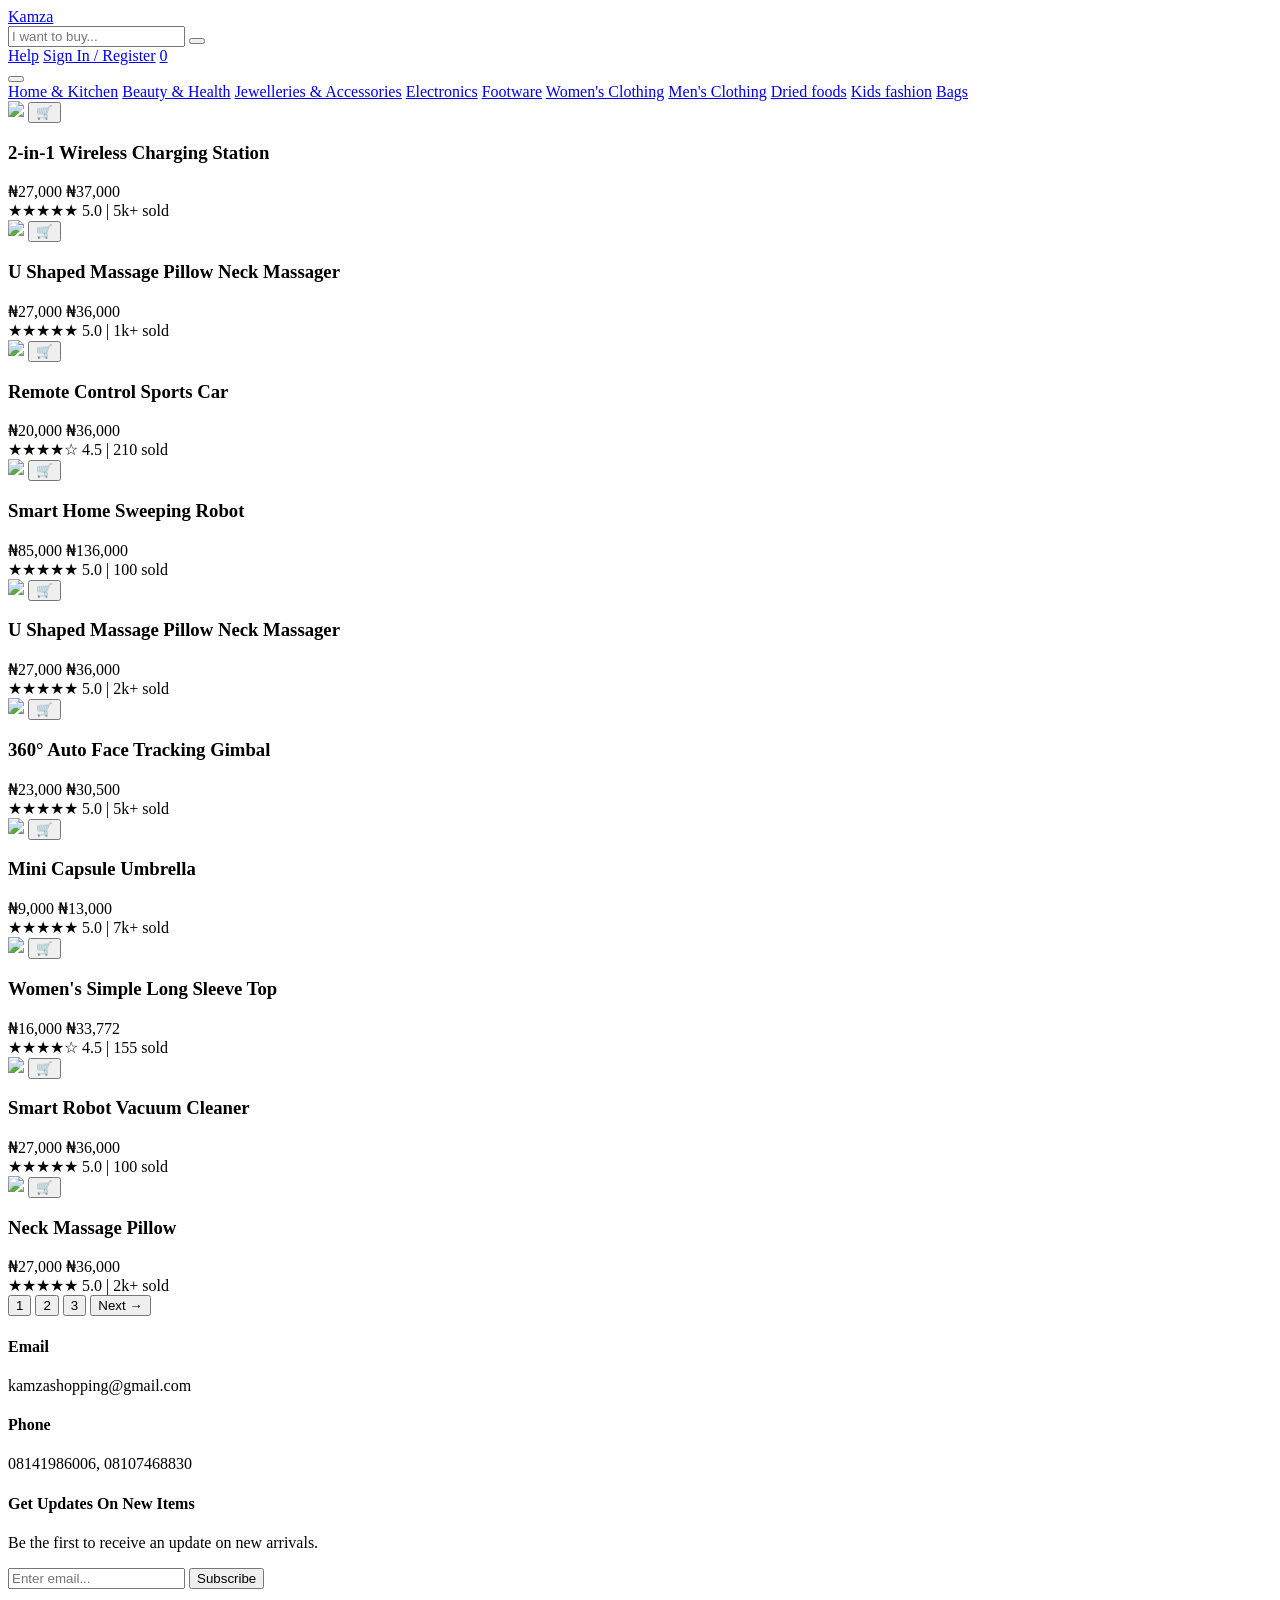
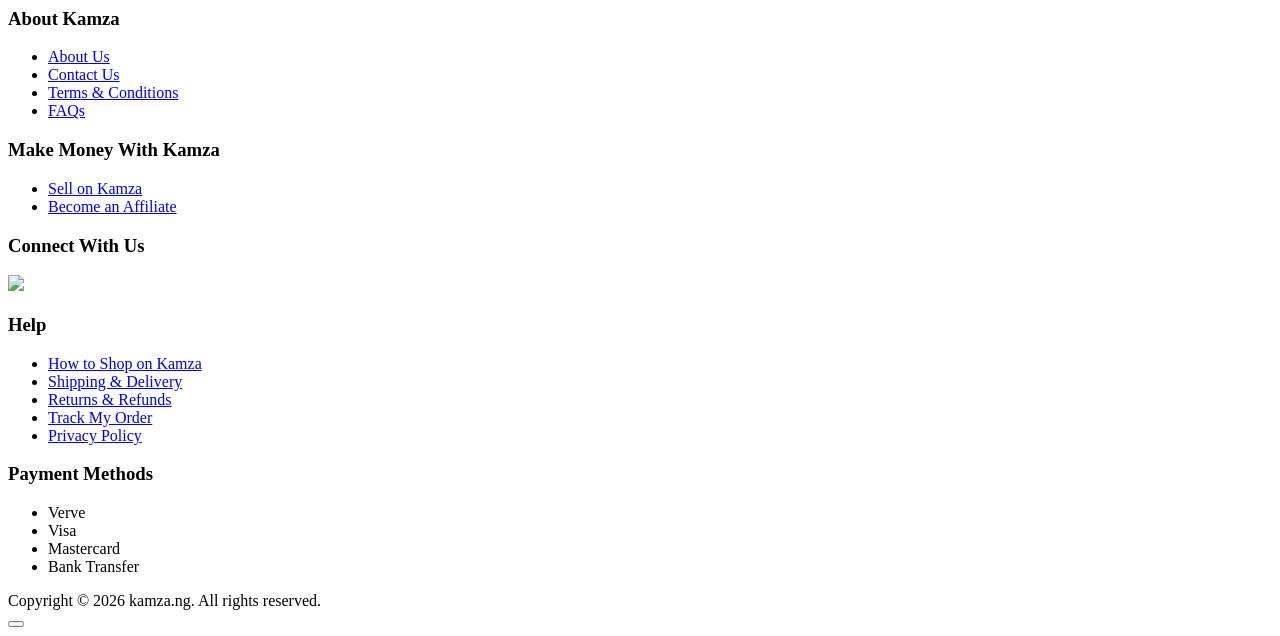
==== index.html @ 9d98ac03 "Add files via upload" ====
<!DOCTYPE html>
<html lang="en">
<head>
    <meta charset="UTF-8">
    <meta name="viewport" content="width=device-width, initial-scale=1.0">
    <title>Kamza Marketplace</title>

    <!-- Google Font -->
    <link href="https://fonts.googleapis.com/css2?family=Poppins:wght@300;400;500;600;700&display=swap" rel="stylesheet">

    <!-- Tailwind -->
    <script src="https://cdn.tailwindcss.com"></script>

    <!-- Lucide Icons -->
    <script src="https://unpkg.com/lucide@latest"></script>

    <link rel="stylesheet" href="css/style.css">
</head>

<body class="bg-gray-100 font-[Poppins]">

<!-- ================= HEADER ================= -->

<header class="bg-green-700 text-white shadow-lg sticky top-0 z-50">

    <div class="max-w-7xl mx-auto px-6">

        <div class="flex items-center justify-between h-20">

            <!-- Logo -->

            <a href="#" class="text-4xl font-bold">
                Kamza
            </a>

            <!-- Search -->

            <div class="hidden lg:flex flex-1 mx-12">

                <div class="relative w-full">

                    <input
                    type="text"
                    placeholder="I want to buy..."
                    class="w-full rounded-full py-3 pl-6 pr-14 text-gray-700 outline-none">

                    <button class="absolute right-2 top-2 bg-black text-white rounded-full p-2">

                        <i data-lucide="search"></i>

                    </button>

                </div>

            </div>

            <!-- Right Menu -->

            <div class="hidden lg:flex items-center gap-8 text-sm">

                <a href="#">Help</a>

                <a href="#">Sign In / Register</a>

                <a href="#" class="relative">

                    <i data-lucide="shopping-cart"></i>

                    <span class="absolute -top-2 -right-2 w-5 h-5 rounded-full bg-red-600 text-xs flex items-center justify-center">

                        0

                    </span>

                </a>

            </div>

            <!-- Mobile -->

            <button class="lg:hidden">

                <i data-lucide="menu"></i>

            </button>

        </div>

    </div>

</header>

<!-- ================= PRODUCTS ================= -->

<section class="max-w-7xl mx-auto px-6 py-6">

    <!-- Categories -->

    <div class="flex items-center gap-10 text-sm font-medium mb-6 overflow-x-auto whitespace-nowrap">

        <a href="#" class="hover:text-green-600">Home & Kitchen</a>
        <a href="#" class="hover:text-green-600">Beauty & Health</a>
        <a href="#" class="hover:text-green-600">Jewelleries & Accessories</a>
        <a href="#" class="hover:text-green-600">Electronics</a>
        <a href="#" class="hover:text-green-600">Footware</a>
        <a href="#" class="hover:text-green-600">Women's Clothing</a>
        <a href="#" class="hover:text-green-600">Men's Clothing</a>
        <a href="#" class="hover:text-green-600">Dried foods</a>
        <a href="#" class="hover:text-green-600">Kids fashion</a>
        <a href="#" class="hover:text-green-600">Bags</a>

    </div>

    <!-- Product Grid -->

    <div class="grid grid-cols-2 md:grid-cols-3 lg:grid-cols-4 xl:grid-cols-5 gap-5">

        <!-- PRODUCT 1 -->

        <div class="bg-white">

            <div class="relative">

                <img src="assets/products/1.jpg" class="w-full h-64 object-cover">

                <button class="absolute top-3 right-3 w-9 h-9 rounded-full bg-white shadow flex items-center justify-center">
                    🛒
                </button>

            </div>

            <h3 class="text-sm mt-2 truncate">
                2-in-1 Wireless Charging Station
            </h3>

            <div class="mt-2">

                <span class="text-3xl font-bold text-green-600">₦27,000</span>

                <span class="line-through text-gray-400 text-sm">₦37,000</span>

            </div>

            <div class="text-black text-sm mt-2">
                ★★★★★ <span class="text-gray-500">5.0 | 5k+ sold</span>
            </div>

        </div>

        <!-- PRODUCT 2 -->

        <div class="bg-white">

            <div class="relative">

                <img src="assets/products/2.jpg" class="w-full h-64 object-cover">

                <button class="absolute top-3 right-3 w-9 h-9 rounded-full bg-white shadow flex items-center justify-center">
                    🛒
                </button>

            </div>

            <h3 class="text-sm mt-2 truncate">
                U Shaped Massage Pillow Neck Massager
            </h3>

            <div class="mt-2">

                <span class="text-3xl font-bold text-green-600">₦27,000</span>

                <span class="line-through text-gray-400 text-sm">₦36,000</span>

            </div>

            <div class="text-black text-sm mt-2">
                ★★★★★ <span class="text-gray-500">5.0 | 1k+ sold</span>
            </div>

        </div>

        <!-- PRODUCT 3 -->

        <div class="bg-white">

            <div class="relative">

                <img src="assets/products/3.jpg" class="w-full h-64 object-cover">

                <button class="absolute top-3 right-3 w-9 h-9 rounded-full bg-white shadow flex items-center justify-center">
                    🛒
                </button>

            </div>

            <h3 class="text-sm mt-2 truncate">
                Remote Control Sports Car
            </h3>

            <div class="mt-2">

                <span class="text-3xl font-bold text-green-600">₦20,000</span>

                <span class="line-through text-gray-400 text-sm">₦36,000</span>

            </div>

            <div class="text-black text-sm mt-2">
                ★★★★☆ <span class="text-gray-500">4.5 | 210 sold</span>
            </div>

        </div>

        <!-- PRODUCT 4 -->

        <div class="bg-white">

            <div class="relative">

                <img src="assets/products/4.jpg" class="w-full h-64 object-cover">

                <button class="absolute top-3 right-3 w-9 h-9 rounded-full bg-white shadow flex items-center justify-center">
                    🛒
                </button>

            </div>

            <h3 class="text-sm mt-2 truncate">
                Smart Home Sweeping Robot
            </h3>

            <div class="mt-2">

                <span class="text-3xl font-bold text-green-600">₦85,000</span>

                <span class="line-through text-gray-400 text-sm">₦136,000</span>

            </div>

            <div class="text-black text-sm mt-2">
                ★★★★★ <span class="text-gray-500">5.0 | 100 sold</span>
            </div>

        </div>

        <!-- PRODUCT 5 -->

        <div class="bg-white">

            <div class="relative">

                <img src="assets/products/5.jpg" class="w-full h-64 object-cover">

                <button class="absolute top-3 right-3 w-9 h-9 rounded-full bg-white shadow flex items-center justify-center">
                    🛒
                </button>

            </div>

            <h3 class="text-sm mt-2 truncate">
                U Shaped Massage Pillow Neck Massager
            </h3>

            <div class="mt-2">

                <span class="text-3xl font-bold text-green-600">₦27,000</span>

                <span class="line-through text-gray-400 text-sm">₦36,000</span>

            </div>

            <div class="text-black text-sm mt-2">
                ★★★★★ <span class="text-gray-500">5.0 | 2k+ sold</span>
            </div>

        </div>

        <!-- PRODUCT 6 -->

        <div class="bg-white">

            <div class="relative">

                <img src="assets/products/6.jpg" class="w-full h-64 object-cover">

                <button class="absolute top-3 right-3 w-9 h-9 rounded-full bg-white shadow flex items-center justify-center">
                    🛒
                </button>

            </div>

            <h3 class="text-sm mt-2 truncate">
                360° Auto Face Tracking Gimbal
            </h3>

            <div class="mt-2">

                <span class="text-3xl font-bold text-green-600">₦23,000</span>

                <span class="line-through text-gray-400 text-sm">₦30,500</span>

            </div>

            <div class="text-black text-sm mt-2">
                ★★★★★ <span class="text-gray-500">5.0 | 5k+ sold</span>
            </div>

        </div>

        <!-- PRODUCT 7 -->

        <div class="bg-white">

            <div class="relative">

                <img src="assets/products/7.jpg" class="w-full h-64 object-cover">

                <button class="absolute top-3 right-3 w-9 h-9 rounded-full bg-white shadow flex items-center justify-center">
                    🛒
                </button>

            </div>

            <h3 class="text-sm mt-2 truncate">
                Mini Capsule Umbrella
            </h3>

            <div class="mt-2">

                <span class="text-3xl font-bold text-green-600">₦9,000</span>

                <span class="line-through text-gray-400 text-sm">₦13,000</span>

            </div>

            <div class="text-black text-sm mt-2">
                ★★★★★ <span class="text-gray-500">5.0 | 7k+ sold</span>
            </div>

        </div>

        <!-- PRODUCT 8 -->

        <div class="bg-white">

            <div class="relative">

                <img src="assets/products/8.jpg" class="w-full h-64 object-cover">

                <button class="absolute top-3 right-3 w-9 h-9 rounded-full bg-white shadow flex items-center justify-center">
                    🛒
                </button>

            </div>

            <h3 class="text-sm mt-2 truncate">
                Women's Simple Long Sleeve Top
            </h3>

            <div class="mt-2">

                <span class="text-3xl font-bold text-green-600">₦16,000</span>

                <span class="line-through text-gray-400 text-sm">₦33,772</span>

            </div>

            <div class="text-black text-sm mt-2">
                ★★★★☆ <span class="text-gray-500">4.5 | 155 sold</span>
            </div>

        </div>

        <!-- PRODUCT 9 -->

        <div class="bg-white">

            <div class="relative">

                <img src="assets/products/9.jpg" class="w-full h-64 object-cover">

                <button class="absolute top-3 right-3 w-9 h-9 rounded-full bg-white shadow flex items-center justify-center">
                    🛒
                </button>

            </div>

            <h3 class="text-sm mt-2 truncate">
                Smart Robot Vacuum Cleaner
            </h3>

            <div class="mt-2">

                <span class="text-3xl font-bold text-green-600">₦27,000</span>

                <span class="line-through text-gray-400 text-sm">₦36,000</span>

            </div>

            <div class="text-black text-sm mt-2">
                ★★★★★ <span class="text-gray-500">5.0 | 100 sold</span>
            </div>

        </div>

        <!-- PRODUCT 10 -->

        <div class="bg-white">

            <div class="relative">

                <img src="assets/products/10.jpg" class="w-full h-64 object-cover">

                <button class="absolute top-3 right-3 w-9 h-9 rounded-full bg-white shadow flex items-center justify-center">
                    🛒
                </button>

            </div>

            <h3 class="text-sm mt-2 truncate">
                Neck Massage Pillow
            </h3>

            <div class="mt-2">

                <span class="text-3xl font-bold text-green-600">₦27,000</span>

                <span class="line-through text-gray-400 text-sm">₦36,000</span>

            </div>

            <div class="text-black text-sm mt-2">
                ★★★★★ <span class="text-gray-500">5.0 | 2k+ sold</span>
            </div>

        </div>

    </div>

</section>

<!-- ================= PAGINATION ================= -->

<section class="max-w-7xl mx-auto px-6 pb-12">

    <div class="flex justify-center gap-3">

        <button class="w-10 h-10 bg-green-700 text-white rounded">
            1
        </button>

        <button class="w-10 h-10 bg-white rounded shadow">
            2
        </button>

        <button class="w-10 h-10 bg-white rounded shadow">
            3
        </button>

        <button class="px-4 bg-white rounded shadow">
            Next →
        </button>

    </div>

</section>

<!-- ================= FOOTER ================= -->

<div class="bg-[#3d3939]">

    <div class="max-w-7xl mx-auto px-10 py-4">

        <div class="grid grid-cols-1 md:grid-cols-4 gap-6 items-center">

            <!-- EMAIL -->

            <div class="flex items-center gap-4">

                <div class="w-12 h-12 rounded-full bg-white flex items-center justify-center">

                    <i data-lucide="mail" class="w-6 h-6 text-black"></i>

                </div>

                <div>

                    <h4 class="uppercase text-white font-semibold text-sm">
                        Email
                    </h4>

                    <p class="text-gray-300 text-sm">
                        kamzashopping@gmail.com
                    </p>

                </div>

            </div>

            <!-- PHONE -->

            <div class="flex items-center gap-4">

                <div class="w-12 h-12 rounded-full bg-white flex items-center justify-center">

                    <i data-lucide="phone" class="w-6 h-6 text-black"></i>

                </div>

                <div>

                    <h4 class="uppercase text-white font-semibold text-sm">
                        Phone
                    </h4>

                    <p class="text-gray-300 text-sm">
                        08141986006, 08107468830
                    </p>

                </div>

            </div>

            <!-- NEWSLETTER TEXT -->

            <div>

                <h4 class="uppercase text-white font-semibold text-sm">
                    Get Updates On New Items
                </h4>

                <p class="text-gray-300 text-sm mt-1">
                    Be the first to receive an update on new arrivals.
                </p>

            </div>

            <!-- SUBSCRIBE -->

            <form class="flex">

                <input
                    type="email"
                    placeholder="Enter email..."
                    class="flex-1 px-4 py-3 outline-none rounded-l-md text-gray-700">

                <button
                    class="bg-green-600 hover:bg-green-700 px-6 text-white rounded-r-md font-medium">

                    Subscribe

                </button>

            </form>

        </div>

    </div>

</div>

<footer class="bg-black text-white">

    <div class="max-w-7xl mx-auto px-10 py-16">

        <div class="grid grid-cols-1 md:grid-cols-2 lg:grid-cols-4 gap-20">

            <!-- ABOUT -->

            <div>

                <h3 class="uppercase text-lg font-semibold mb-8">
                    About Kamza
                </h3>

                <ul class="space-y-3 text-gray-300 text-sm">

                    <li><a href="#" class="hover:text-green-400 transition">About Us</a></li>

                    <li><a href="#" class="hover:text-green-400 transition">Contact Us</a></li>

                    <li><a href="#" class="hover:text-green-400 transition">Terms & Conditions</a></li>

                    <li><a href="#" class="hover:text-green-400 transition">FAQs</a></li>

                </ul>

            </div>

            <!-- MAKE MONEY -->

            <div>

                <h3 class="uppercase text-l font-semibold mb-8">
                    Make Money With Kamza
                </h3>

                <ul class="space-y-3 text-gray-300">

                    <li><a href="#" class="hover:text-green-400 transition">Sell on Kamza</a></li>

                    <li><a href="#" class="hover:text-green-400 transition">Become an Affiliate</a></li>

                </ul>

                <div class="mt-14">

                    <h3 class="uppercase text-l font-semibold mb-8">
                        Connect With Us
                    </h3>

                    <div class="flex gap-3">

                        <a href="#" class="w-11 h-11 rounded-full bg-white flex items-center justify-center hover:scale-110 transition">
                            <i data-lucide="tiktok"></i>
                        </a>

                        <a href="#" class="w-11 h-11 rounded-full bg-white flex items-center justify-center hover:scale-110 transition">
                            <img src="assets/icons/instagram.svg" class="w-5">
                        </a>

                        <a href="#" class="w-11 h-11 rounded-full bg-white flex items-center justify-center hover:scale-110 transition">
                            <i data-lucide="facebook"></i>
                        </a>

                        <a href="#" class="w-11 h-11 rounded-full bg-white flex items-center justify-center hover:scale-110 transition">
                            <i data-lucide="twitter"></i>
                        </a>

                        <a href="#" class="w-11 h-11 rounded-full bg-white flex items-center justify-center hover:scale-110 transition">
                            <i data-lucide="pinterest"></i>
                        </a>

                    </div>

                </div>

            </div>

            <!-- HELP -->

            <div>

                <h3 class="uppercase text-l font-semibold mb-8">
                    Help
                </h3>

                <ul class="space-y-3 text-gray-300">

                    <li><a href="#" class="hover:text-green-400 transition">How to Shop on Kamza</a></li>

                    <li><a href="#" class="hover:text-green-400 transition">Shipping & Delivery</a></li>

                    <li><a href="#" class="hover:text-green-400 transition">Returns & Refunds</a></li>

                    <li><a href="#" class="hover:text-green-400 transition">Track My Order</a></li>

                    <li><a href="#" class="hover:text-green-400 transition">Privacy Policy</a></li>

                </ul>

            </div>

            <!-- PAYMENT -->

            <div>

                <h3 class="uppercase text-l font-semibold mb-8">
                    Payment Methods
                </h3>

                <ul class="space-y-3 text-gray-300 text-sm">

                    <li>Verve</li>
                    <li>Visa</li>
                    <li>Mastercard</li>
                    <li>Bank Transfer</li>

                </ul>

            </div>

        </div>

    </div>

    <!-- Divider -->

    <div class="border-t border-gray-600"></div>

    <!-- Copyright -->

    <div class="text-center text-gray-400 py-7 text-sm">
        Copyright © 2026 kamza.ng. All rights reserved.
    </div>

    <!-- Back To Top -->

    <div class="absolute right-10 bottom-24">

        <button
            onclick="window.scrollTo({top:0,behavior:'smooth'})"
            class="w-14 h-14 rounded-full bg-white border-2 border-green-500 shadow-lg flex items-center justify-center hover:bg-green-500 hover:text-white transition">

            <i data-lucide="arrow-up"></i>

        </button>

    </div>

<footer class="relative bg-black text-white">

</body>
</html>
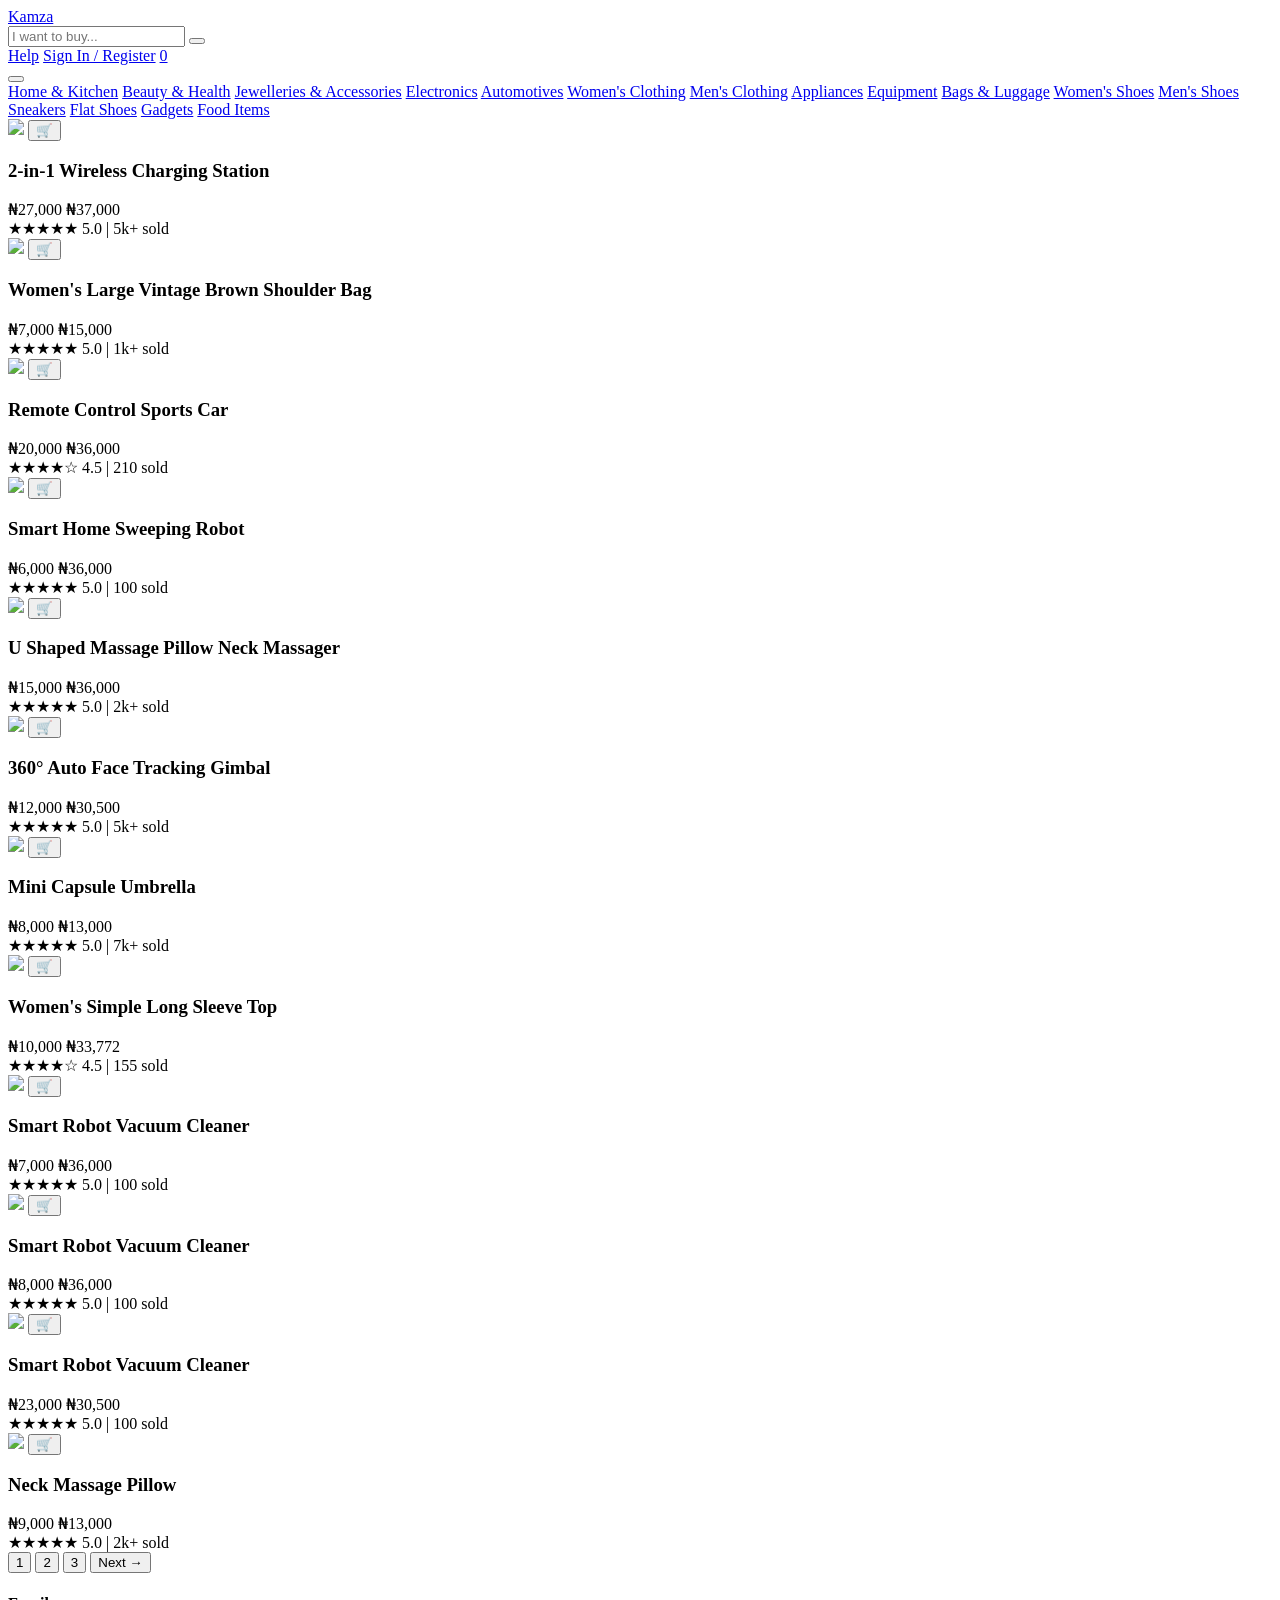
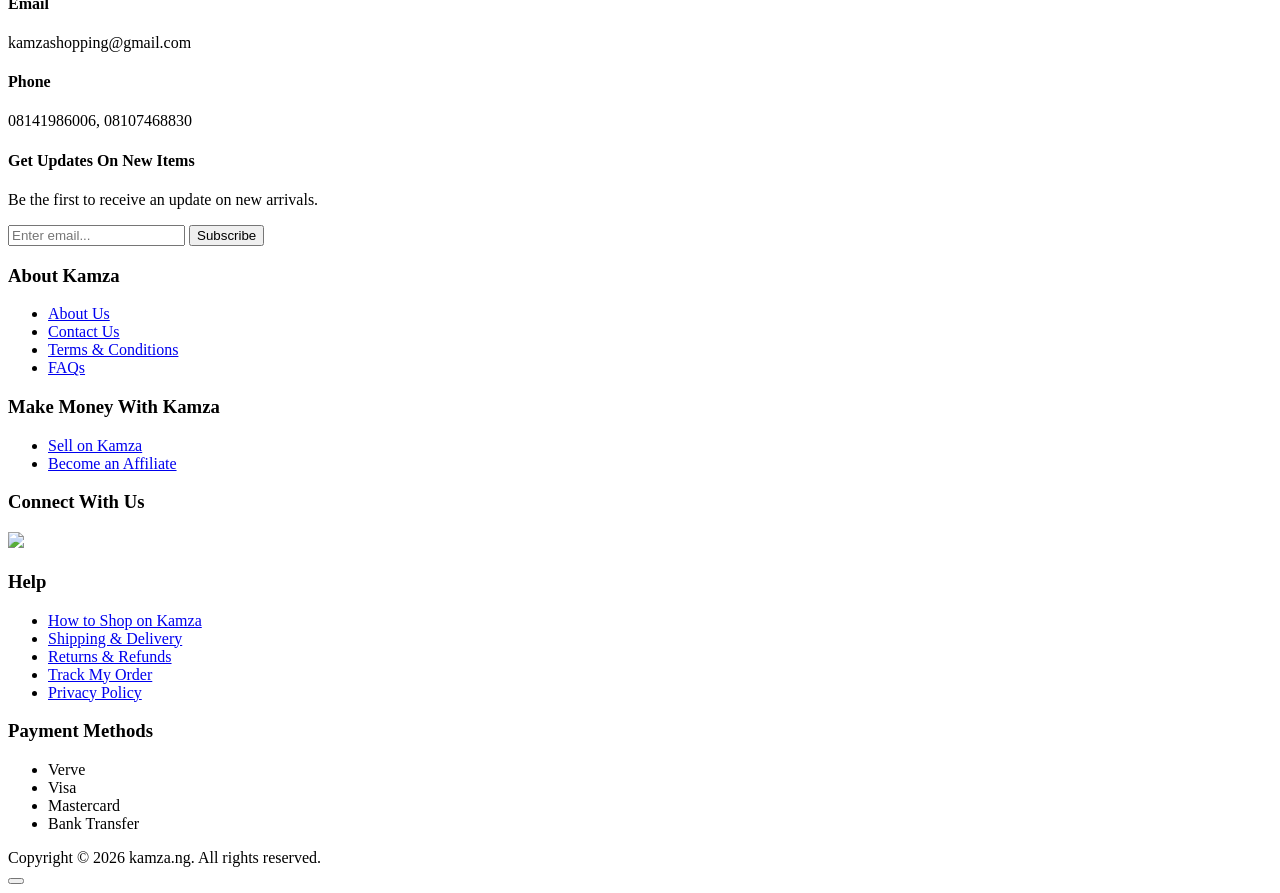
==== commit fe4b7344: "Update greeting from 'Hello' to 'Goodbye'" ====
--- a/index.html
+++ b/index.html
@@ -102,12 +102,18 @@
         <a href="#" class="hover:text-green-600">Beauty & Health</a>
         <a href="#" class="hover:text-green-600">Jewelleries & Accessories</a>
         <a href="#" class="hover:text-green-600">Electronics</a>
-        <a href="#" class="hover:text-green-600">Footware</a>
+        <a href="#" class="hover:text-green-600">Automotives</a>
         <a href="#" class="hover:text-green-600">Women's Clothing</a>
         <a href="#" class="hover:text-green-600">Men's Clothing</a>
-        <a href="#" class="hover:text-green-600">Dried foods</a>
-        <a href="#" class="hover:text-green-600">Kids fashion</a>
-        <a href="#" class="hover:text-green-600">Bags</a>
+        <a href="#" class="hover:text-green-600">Appliances</a>
+        <a href="#" class="hover:text-green-600">Equipment</a>
+        <a href="#" class="hover:text-green-600">Bags & Luggage</a>
+        <a href="#" class="hover:text-green-600">Women's Shoes</a>
+        <a href="#" class="hover:text-green-600">Men's Shoes</a>
+        <a href="#" class="hover:text-green-600">Sneakers</a>
+        <a href="#" class="hover:text-green-600">Flat Shoes</a>
+        <a href="#" class="hover:text-green-600">Gadgets</a>
+        <a href="#" class="hover:text-green-600">Food Items</a>
 
     </div>
 
@@ -121,7 +127,7 @@
 
             <div class="relative">
 
-                <img src="assets/products/1.jpg" class="w-full h-64 object-cover">
+                <img src="assets/pro1.jpeg" class="w-full h-64 object-cover">
 
                 <button class="absolute top-3 right-3 w-9 h-9 rounded-full bg-white shadow flex items-center justify-center">
                     🛒
@@ -153,7 +159,103 @@
 
             <div class="relative">
 
-                <img src="assets/products/2.jpg" class="w-full h-64 object-cover">
+                <img src="assets/pro2.jpeg" class="w-full h-64 object-cover">
+
+                <button class="absolute top-3 right-3 w-9 h-9 rounded-full bg-white shadow flex items-center justify-center">
+                    🛒
+                </button>
+
+            </div>
+
+            <h3 class="text-sm mt-2 truncate">
+                Women's Large Vintage Brown Shoulder Bag
+            </h3>
+
+            <div class="mt-2">
+
+                <span class="text-3xl font-bold text-green-600">₦7,000</span>
+
+                <span class="line-through text-gray-400 text-sm">₦15,000</span>
+
+            </div>
+
+            <div class="text-black text-sm mt-2">
+                ★★★★★ <span class="text-gray-500">5.0 | 1k+ sold</span>
+            </div>
+
+        </div>
+
+        <!-- PRODUCT 3 -->
+
+        <div class="bg-white">
+
+            <div class="relative">
+
+                <img src="assets/pro3.jpeg" class="w-full h-64 object-cover">
+
+                <button class="absolute top-3 right-3 w-9 h-9 rounded-full bg-white shadow flex items-center justify-center">
+                    🛒
+                </button>
+
+            </div>
+
+            <h3 class="text-sm mt-2 truncate">
+                Remote Control Sports Car
+            </h3>
+
+            <div class="mt-2">
+
+                <span class="text-3xl font-bold text-green-600">₦20,000</span>
+
+                <span class="line-through text-gray-400 text-sm">₦36,000</span>
+
+            </div>
+
+            <div class="text-black text-sm mt-2">
+                ★★★★☆ <span class="text-gray-500">4.5 | 210 sold</span>
+            </div>
+
+        </div>
+
+        <!-- PRODUCT 4 -->
+
+        <div class="bg-white">
+
+            <div class="relative">
+
+                <img src="assets/pro4.jpeg" class="w-full h-64 object-cover">
+
+                <button class="absolute top-3 right-3 w-9 h-9 rounded-full bg-white shadow flex items-center justify-center">
+                    🛒
+                </button>
+
+            </div>
+
+            <h3 class="text-sm mt-2 truncate">
+                Smart Home Sweeping Robot
+            </h3>
+
+            <div class="mt-2">
+
+                <span class="text-3xl font-bold text-green-600">₦6,000</span>
+
+                <span class="line-through text-gray-400 text-sm">₦36,000</span>
+
+            </div>
+
+            <div class="text-black text-sm mt-2">
+                ★★★★★ <span class="text-gray-500">5.0 | 100 sold</span>
+            </div>
+
+        </div>
+
+        <!-- PRODUCT 5 -->
+
+        <div class="bg-white">
+
+            <div class="relative">
+
+                <img src="assets/pro5.jpeg" class="w-full h-64 object-cover">
 
                 <button class="absolute top-3 right-3 w-9 h-9 rounded-full bg-white shadow flex items-center justify-center">
                     🛒
@@ -167,130 +269,194 @@
 
             <div class="mt-2">
 
-                <span class="text-3xl font-bold text-green-600">₦27,000</span>
+                <span class="text-3xl font-bold text-green-600">₦15,000</span>
 
                 <span class="line-through text-gray-400 text-sm">₦36,000</span>
 
             </div>
 
             <div class="text-black text-sm mt-2">
-                ★★★★★ <span class="text-gray-500">5.0 | 1k+ sold</span>
-            </div>
-
-        </div>
-
-        <!-- PRODUCT 3 -->
-
-        <div class="bg-white">
-
-            <div class="relative">
-
-                <img src="assets/products/3.jpg" class="w-full h-64 object-cover">
-
-                <button class="absolute top-3 right-3 w-9 h-9 rounded-full bg-white shadow flex items-center justify-center">
-                    🛒
-                </button>
-
-            </div>
-
-            <h3 class="text-sm mt-2 truncate">
-                Remote Control Sports Car
-            </h3>
-
-            <div class="mt-2">
-
-                <span class="text-3xl font-bold text-green-600">₦20,000</span>
+                ★★★★★ <span class="text-gray-500">5.0 | 2k+ sold</span>
+            </div>
+
+        </div>
+
+        <!-- PRODUCT 6 -->
+
+        <div class="bg-white">
+
+            <div class="relative">
+
+                <img src="assets/pro6.jpeg" class="w-full h-64 object-cover">
+
+                <button class="absolute top-3 right-3 w-9 h-9 rounded-full bg-white shadow flex items-center justify-center">
+                    🛒
+                </button>
+
+            </div>
+
+            <h3 class="text-sm mt-2 truncate">
+                360° Auto Face Tracking Gimbal
+            </h3>
+
+            <div class="mt-2">
+
+                <span class="text-3xl font-bold text-green-600">₦12,000</span>
+
+                <span class="line-through text-gray-400 text-sm">₦30,500</span>
+
+            </div>
+
+            <div class="text-black text-sm mt-2">
+                ★★★★★ <span class="text-gray-500">5.0 | 5k+ sold</span>
+            </div>
+
+        </div>
+
+        <!-- PRODUCT 7 -->
+
+        <div class="bg-white">
+
+            <div class="relative">
+
+                <img src="assets/pro7.jpeg" class="w-full h-64 object-cover">
+
+                <button class="absolute top-3 right-3 w-9 h-9 rounded-full bg-white shadow flex items-center justify-center">
+                    🛒
+                </button>
+
+            </div>
+
+            <h3 class="text-sm mt-2 truncate">
+                Mini Capsule Umbrella
+            </h3>
+
+            <div class="mt-2">
+
+                <span class="text-3xl font-bold text-green-600">₦8,000</span>
+
+                <span class="line-through text-gray-400 text-sm">₦13,000</span>
+
+            </div>
+
+            <div class="text-black text-sm mt-2">
+                ★★★★★ <span class="text-gray-500">5.0 | 7k+ sold</span>
+            </div>
+
+        </div>
+
+        <!-- PRODUCT 8 -->
+
+        <div class="bg-white">
+
+            <div class="relative">
+
+                <img src="assets/pro8.jpeg" class="w-full h-64 object-cover">
+
+                <button class="absolute top-3 right-3 w-9 h-9 rounded-full bg-white shadow flex items-center justify-center">
+                    🛒
+                </button>
+
+            </div>
+
+            <h3 class="text-sm mt-2 truncate">
+                Women's Simple Long Sleeve Top
+            </h3>
+
+            <div class="mt-2">
+
+                <span class="text-3xl font-bold text-green-600">₦10,000</span>
+
+                <span class="line-through text-gray-400 text-sm">₦33,772</span>
+
+            </div>
+
+            <div class="text-black text-sm mt-2">
+                ★★★★☆ <span class="text-gray-500">4.5 | 155 sold</span>
+            </div>
+
+        </div>
+
+        <!-- PRODUCT 9 -->
+
+        <div class="bg-white">
+
+            <div class="relative">
+
+                <img src="assets/pro9.jpeg" class="w-full h-64 object-cover">
+
+                <button class="absolute top-3 right-3 w-9 h-9 rounded-full bg-white shadow flex items-center justify-center">
+                    🛒
+                </button>
+
+            </div>
+
+            <h3 class="text-sm mt-2 truncate">
+                Smart Robot Vacuum Cleaner
+            </h3>
+
+            <div class="mt-2">
+
+                <span class="text-3xl font-bold text-green-600">₦7,000</span>
 
                 <span class="line-through text-gray-400 text-sm">₦36,000</span>
 
             </div>
 
             <div class="text-black text-sm mt-2">
-                ★★★★☆ <span class="text-gray-500">4.5 | 210 sold</span>
-            </div>
-
-        </div>
-
-        <!-- PRODUCT 4 -->
-
-        <div class="bg-white">
-
-            <div class="relative">
-
-                <img src="assets/products/4.jpg" class="w-full h-64 object-cover">
-
-                <button class="absolute top-3 right-3 w-9 h-9 rounded-full bg-white shadow flex items-center justify-center">
-                    🛒
-                </button>
-
-            </div>
-
-            <h3 class="text-sm mt-2 truncate">
-                Smart Home Sweeping Robot
-            </h3>
-
-            <div class="mt-2">
-
-                <span class="text-3xl font-bold text-green-600">₦85,000</span>
-
-                <span class="line-through text-gray-400 text-sm">₦136,000</span>
-
-            </div>
-
-            <div class="text-black text-sm mt-2">
                 ★★★★★ <span class="text-gray-500">5.0 | 100 sold</span>
             </div>
 
         </div>
 
-        <!-- PRODUCT 5 -->
-
-        <div class="bg-white">
-
-            <div class="relative">
-
-                <img src="assets/products/5.jpg" class="w-full h-64 object-cover">
-
-                <button class="absolute top-3 right-3 w-9 h-9 rounded-full bg-white shadow flex items-center justify-center">
-                    🛒
-                </button>
-
-            </div>
-
-            <h3 class="text-sm mt-2 truncate">
-                U Shaped Massage Pillow Neck Massager
-            </h3>
-
-            <div class="mt-2">
-
-                <span class="text-3xl font-bold text-green-600">₦27,000</span>
+        <!-- PRODUCT 10 -->
+
+        <div class="bg-white">
+
+            <div class="relative">
+
+                <img src="assets/pro10.jpeg" class="w-full h-64 object-cover">
+
+                <button class="absolute top-3 right-3 w-9 h-9 rounded-full bg-white shadow flex items-center justify-center">
+                    🛒
+                </button>
+
+            </div>
+
+            <h3 class="text-sm mt-2 truncate">
+                Smart Robot Vacuum Cleaner
+            </h3>
+
+            <div class="mt-2">
+
+                <span class="text-3xl font-bold text-green-600">₦8,000</span>
 
                 <span class="line-through text-gray-400 text-sm">₦36,000</span>
 
             </div>
 
             <div class="text-black text-sm mt-2">
-                ★★★★★ <span class="text-gray-500">5.0 | 2k+ sold</span>
-            </div>
-
-        </div>
-
-        <!-- PRODUCT 6 -->
-
-        <div class="bg-white">
-
-            <div class="relative">
-
-                <img src="assets/products/6.jpg" class="w-full h-64 object-cover">
-
-                <button class="absolute top-3 right-3 w-9 h-9 rounded-full bg-white shadow flex items-center justify-center">
-                    🛒
-                </button>
-
-            </div>
-
-            <h3 class="text-sm mt-2 truncate">
-                360° Auto Face Tracking Gimbal
+                ★★★★★ <span class="text-gray-500">5.0 | 100 sold</span>
+            </div>
+
+        </div>
+
+        <!-- PRODUCT 11 -->
+
+        <div class="bg-white">
+
+            <div class="relative">
+
+                <img src="assets/pro11.jpeg" class="w-full h-64 object-cover">
+
+                <button class="absolute top-3 right-3 w-9 h-9 rounded-full bg-white shadow flex items-center justify-center">
+                    🛒
+                </button>
+
+            </div>
+
+            <h3 class="text-sm mt-2 truncate">
+                Smart Robot Vacuum Cleaner
             </h3>
 
             <div class="mt-2">
@@ -302,27 +468,27 @@
             </div>
 
             <div class="text-black text-sm mt-2">
-                ★★★★★ <span class="text-gray-500">5.0 | 5k+ sold</span>
-            </div>
-
-        </div>
-
-        <!-- PRODUCT 7 -->
-
-        <div class="bg-white">
-
-            <div class="relative">
-
-                <img src="assets/products/7.jpg" class="w-full h-64 object-cover">
-
-                <button class="absolute top-3 right-3 w-9 h-9 rounded-full bg-white shadow flex items-center justify-center">
-                    🛒
-                </button>
-
-            </div>
-
-            <h3 class="text-sm mt-2 truncate">
-                Mini Capsule Umbrella
+                ★★★★★ <span class="text-gray-500">5.0 | 100 sold</span>
+            </div>
+
+        </div>
+
+        <!-- PRODUCT 12 -->
+
+        <div class="bg-white">
+
+            <div class="relative">
+
+                <img src="assets/pro12.jpeg" class="w-full h-64 object-cover">
+
+                <button class="absolute top-3 right-3 w-9 h-9 rounded-full bg-white shadow flex items-center justify-center">
+                    🛒
+                </button>
+
+            </div>
+
+            <h3 class="text-sm mt-2 truncate">
+                Neck Massage Pillow
             </h3>
 
             <div class="mt-2">
@@ -330,102 +496,6 @@
                 <span class="text-3xl font-bold text-green-600">₦9,000</span>
 
                 <span class="line-through text-gray-400 text-sm">₦13,000</span>
-
-            </div>
-
-            <div class="text-black text-sm mt-2">
-                ★★★★★ <span class="text-gray-500">5.0 | 7k+ sold</span>
-            </div>
-
-        </div>
-
-        <!-- PRODUCT 8 -->
-
-        <div class="bg-white">
-
-            <div class="relative">
-
-                <img src="assets/products/8.jpg" class="w-full h-64 object-cover">
-
-                <button class="absolute top-3 right-3 w-9 h-9 rounded-full bg-white shadow flex items-center justify-center">
-                    🛒
-                </button>
-
-            </div>
-
-            <h3 class="text-sm mt-2 truncate">
-                Women's Simple Long Sleeve Top
-            </h3>
-
-            <div class="mt-2">
-
-                <span class="text-3xl font-bold text-green-600">₦16,000</span>
-
-                <span class="line-through text-gray-400 text-sm">₦33,772</span>
-
-            </div>
-
-            <div class="text-black text-sm mt-2">
-                ★★★★☆ <span class="text-gray-500">4.5 | 155 sold</span>
-            </div>
-
-        </div>
-
-        <!-- PRODUCT 9 -->
-
-        <div class="bg-white">
-
-            <div class="relative">
-
-                <img src="assets/products/9.jpg" class="w-full h-64 object-cover">
-
-                <button class="absolute top-3 right-3 w-9 h-9 rounded-full bg-white shadow flex items-center justify-center">
-                    🛒
-                </button>
-
-            </div>
-
-            <h3 class="text-sm mt-2 truncate">
-                Smart Robot Vacuum Cleaner
-            </h3>
-
-            <div class="mt-2">
-
-                <span class="text-3xl font-bold text-green-600">₦27,000</span>
-
-                <span class="line-through text-gray-400 text-sm">₦36,000</span>
-
-            </div>
-
-            <div class="text-black text-sm mt-2">
-                ★★★★★ <span class="text-gray-500">5.0 | 100 sold</span>
-            </div>
-
-        </div>
-
-        <!-- PRODUCT 10 -->
-
-        <div class="bg-white">
-
-            <div class="relative">
-
-                <img src="assets/products/10.jpg" class="w-full h-64 object-cover">
-
-                <button class="absolute top-3 right-3 w-9 h-9 rounded-full bg-white shadow flex items-center justify-center">
-                    🛒
-                </button>
-
-            </div>
-
-            <h3 class="text-sm mt-2 truncate">
-                Neck Massage Pillow
-            </h3>
-
-            <div class="mt-2">
-
-                <span class="text-3xl font-bold text-green-600">₦27,000</span>
-
-                <span class="line-through text-gray-400 text-sm">₦36,000</span>
 
             </div>
 
@@ -711,4 +781,4 @@
 <footer class="relative bg-black text-white">
 
 </body>
-</html> +</html> 
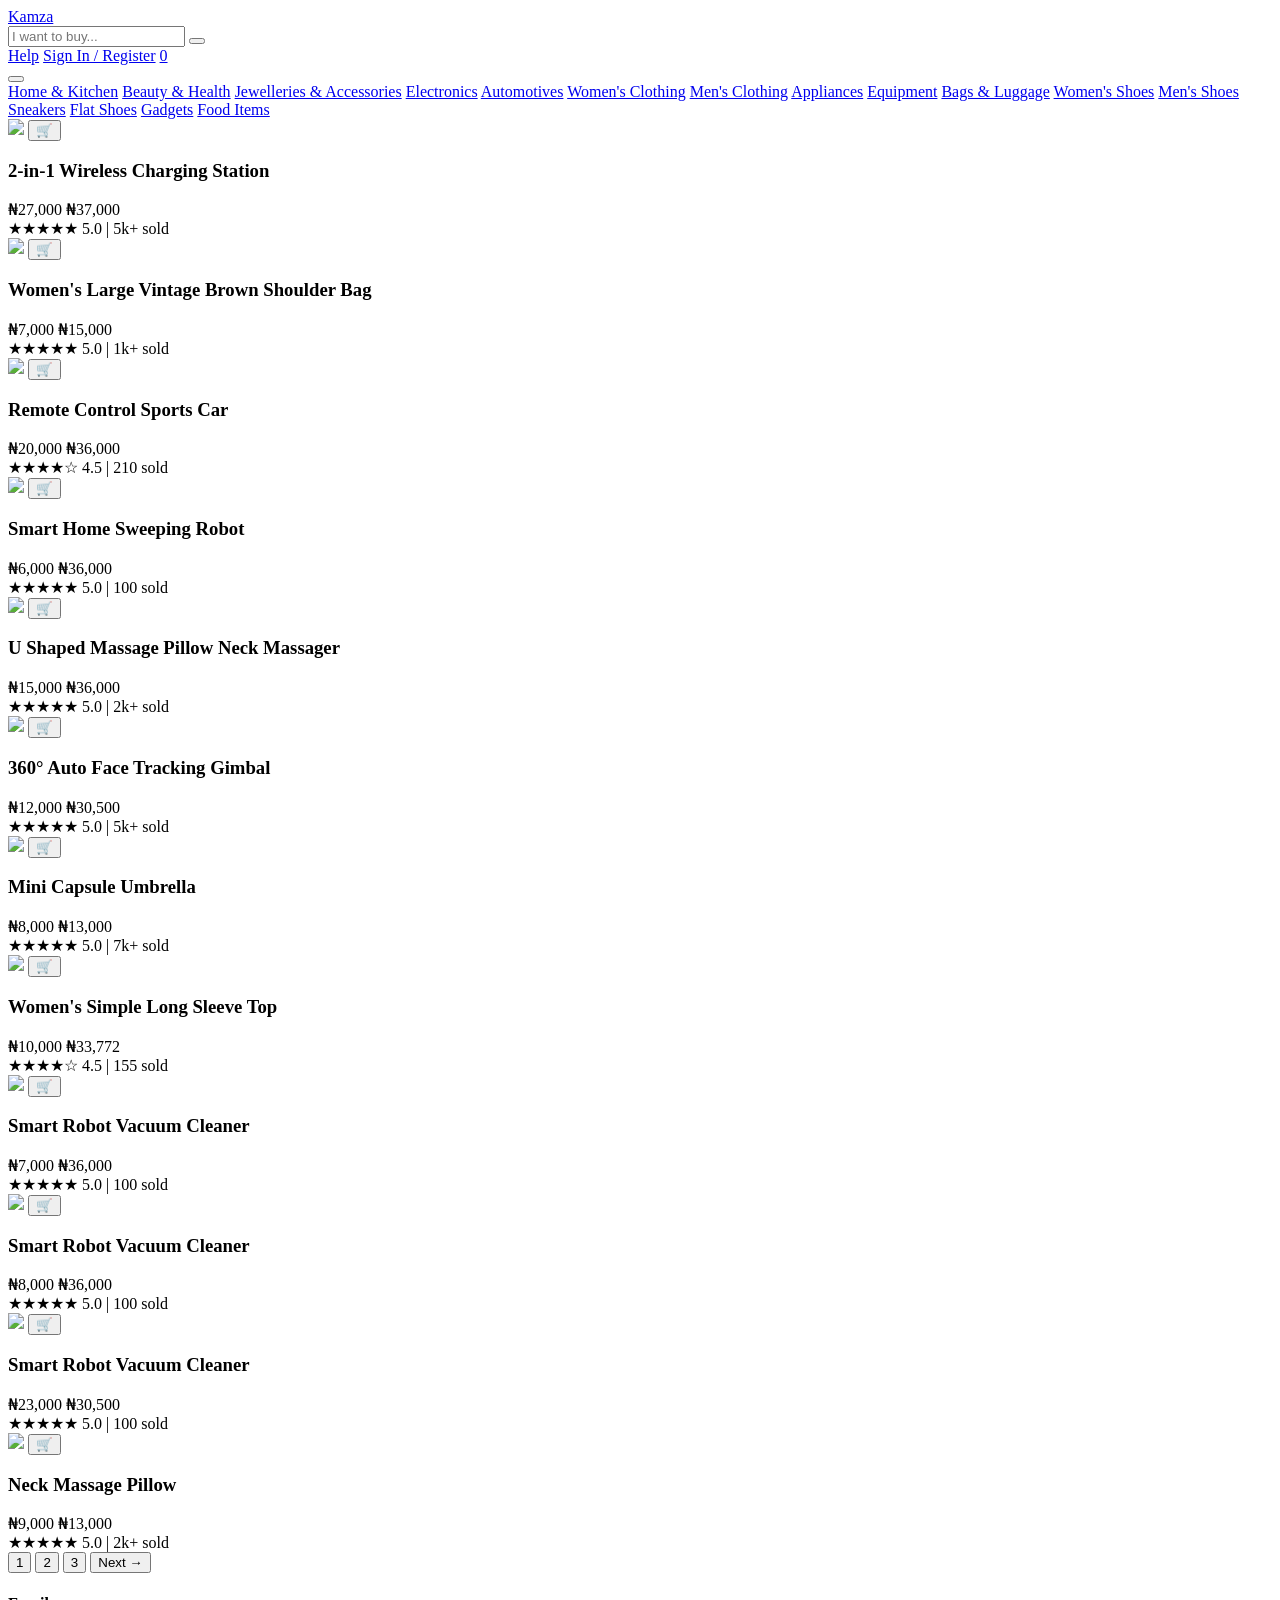
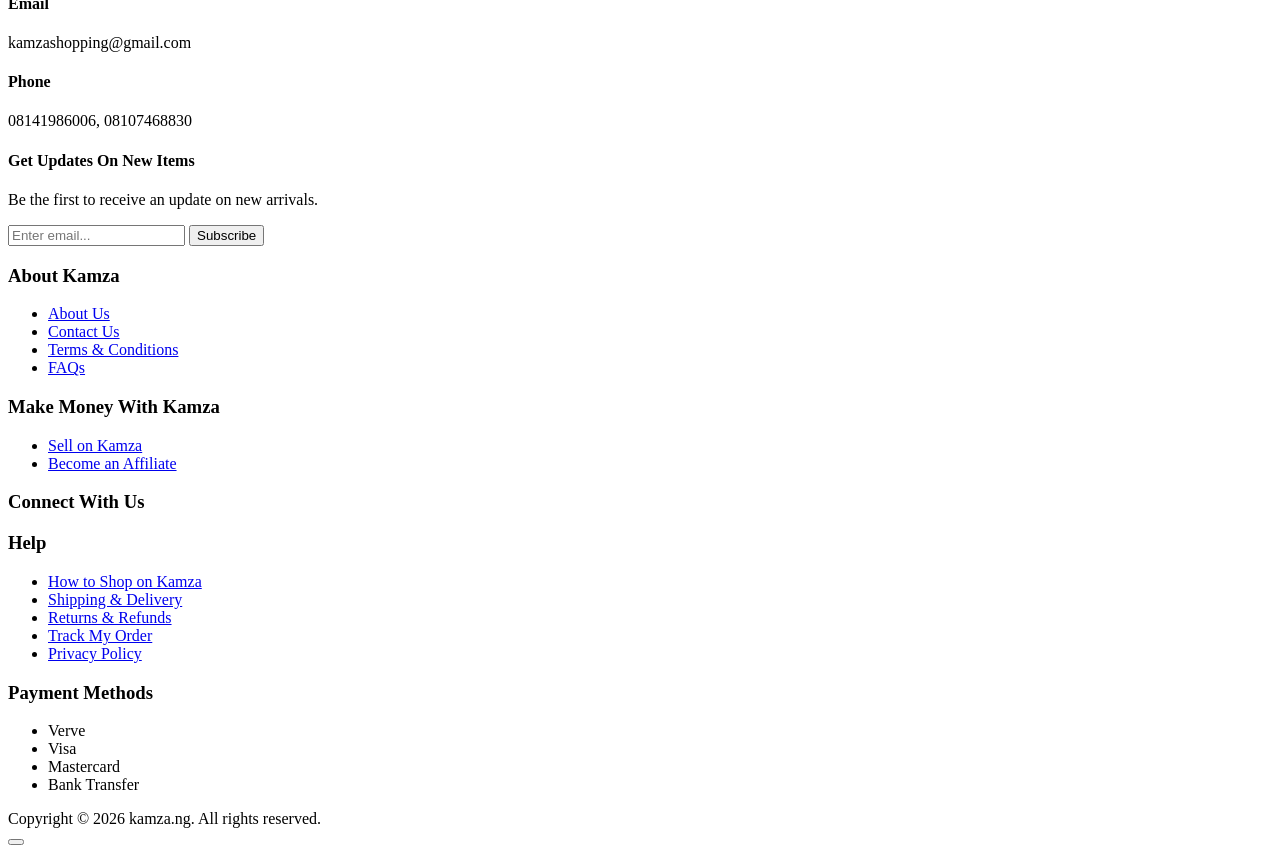
==== commit 45d81a6c: "Update print statement from 'Hello' to 'Goodbye'" ====
--- a/index.html
+++ b/index.html
@@ -686,7 +686,7 @@
                         </a>
 
                         <a href="#" class="w-11 h-11 rounded-full bg-white flex items-center justify-center hover:scale-110 transition">
-                            <img src="assets/icons/instagram.svg" class="w-5">
+                            <i data-lucide="instagram"></i>
                         </a>
 
                         <a href="#" class="w-11 h-11 rounded-full bg-white flex items-center justify-center hover:scale-110 transition">
@@ -765,17 +765,14 @@
     </div>
 
     <!-- Back To Top -->
-
-    <div class="absolute right-10 bottom-24">
-
+    <div class="fixed right-6 bottom-6 z-[9999]">
         <button
-            onclick="window.scrollTo({top:0,behavior:'smooth'})"
-            class="w-14 h-14 rounded-full bg-white border-2 border-green-500 shadow-lg flex items-center justify-center hover:bg-green-500 hover:text-white transition">
-
-            <i data-lucide="arrow-up"></i>
-
+            type="button"
+            aria-label="Scroll to top"
+            onclick="window.scrollTo({top: 0, behavior: 'smooth'})"
+            class="w-14 h-14 rounded-full bg-white border-2 border-green-500 shadow-lg flex items-center justify-center hover:bg-green-500 hover:text-white transition duration-300">
+            <i data-lucide="arrow-up" class="w-6 h-6"></i>
         </button>
-
     </div>
 
 <footer class="relative bg-black text-white">
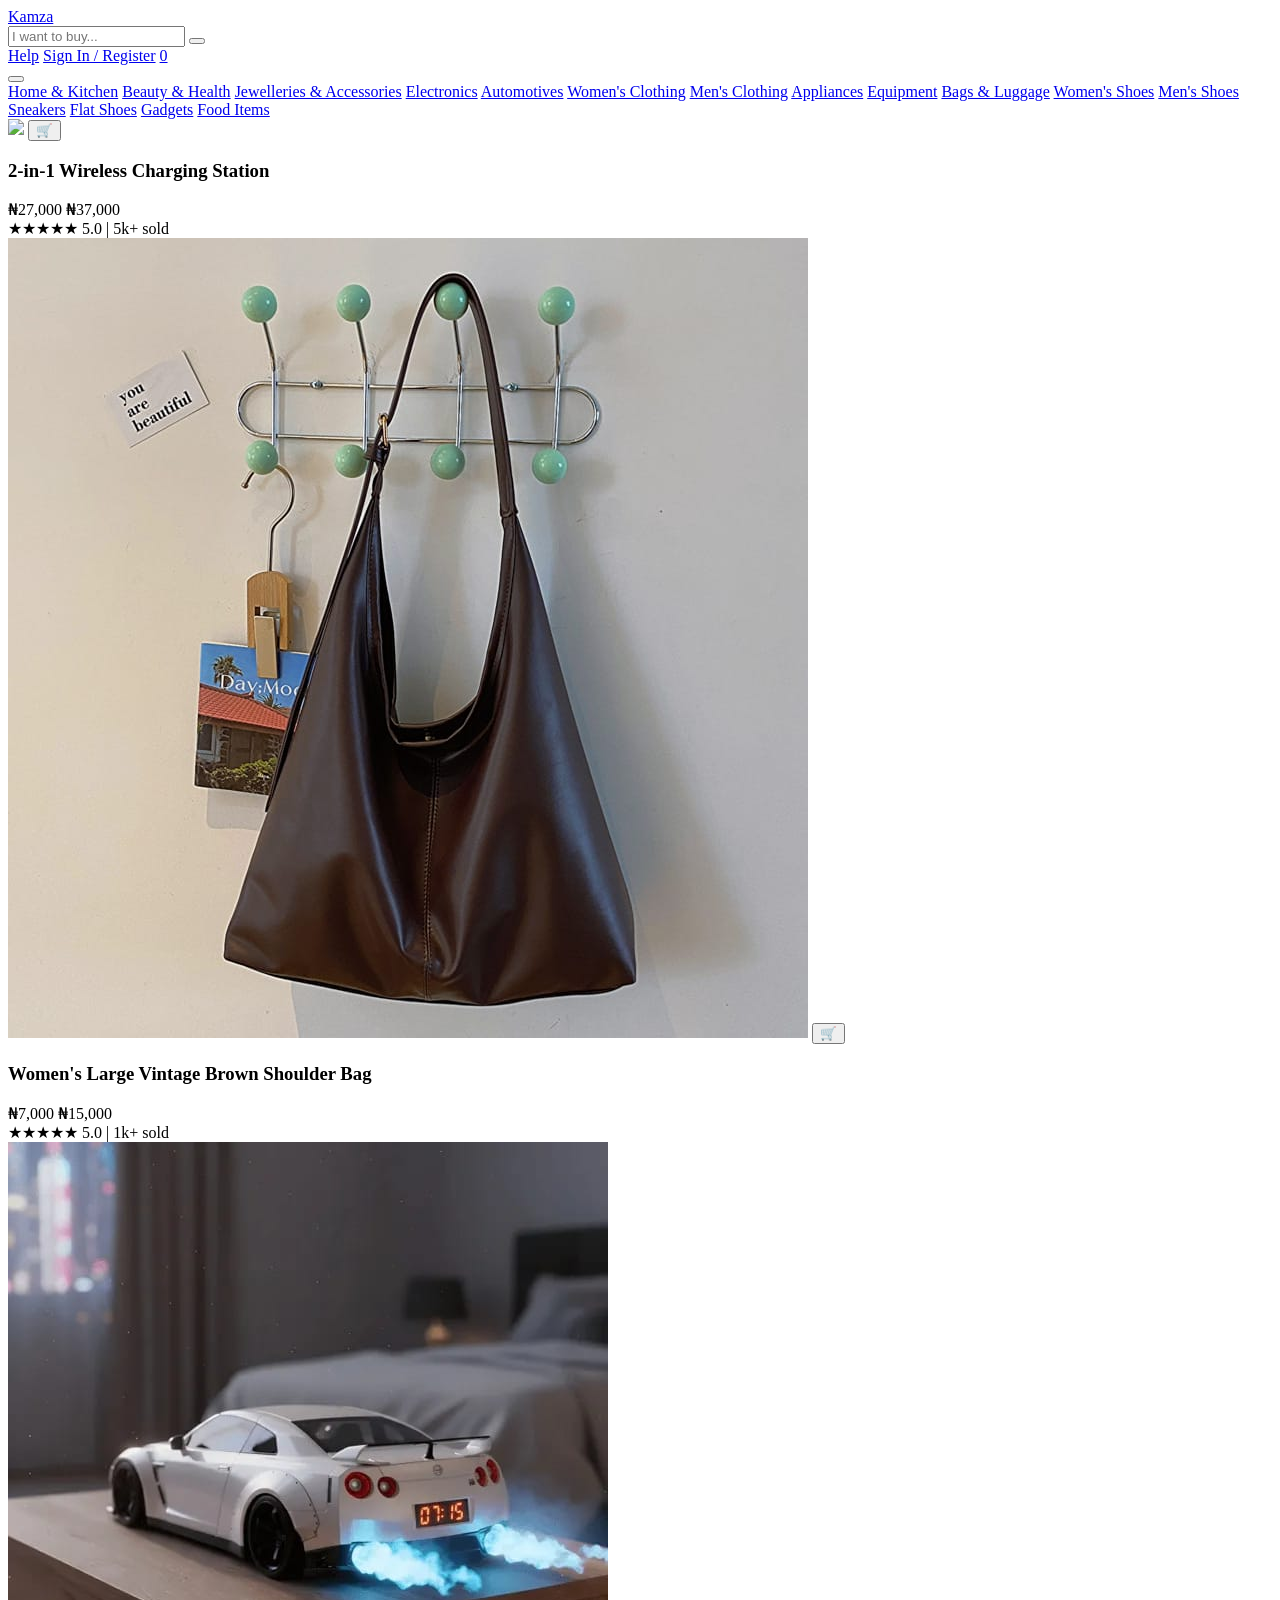
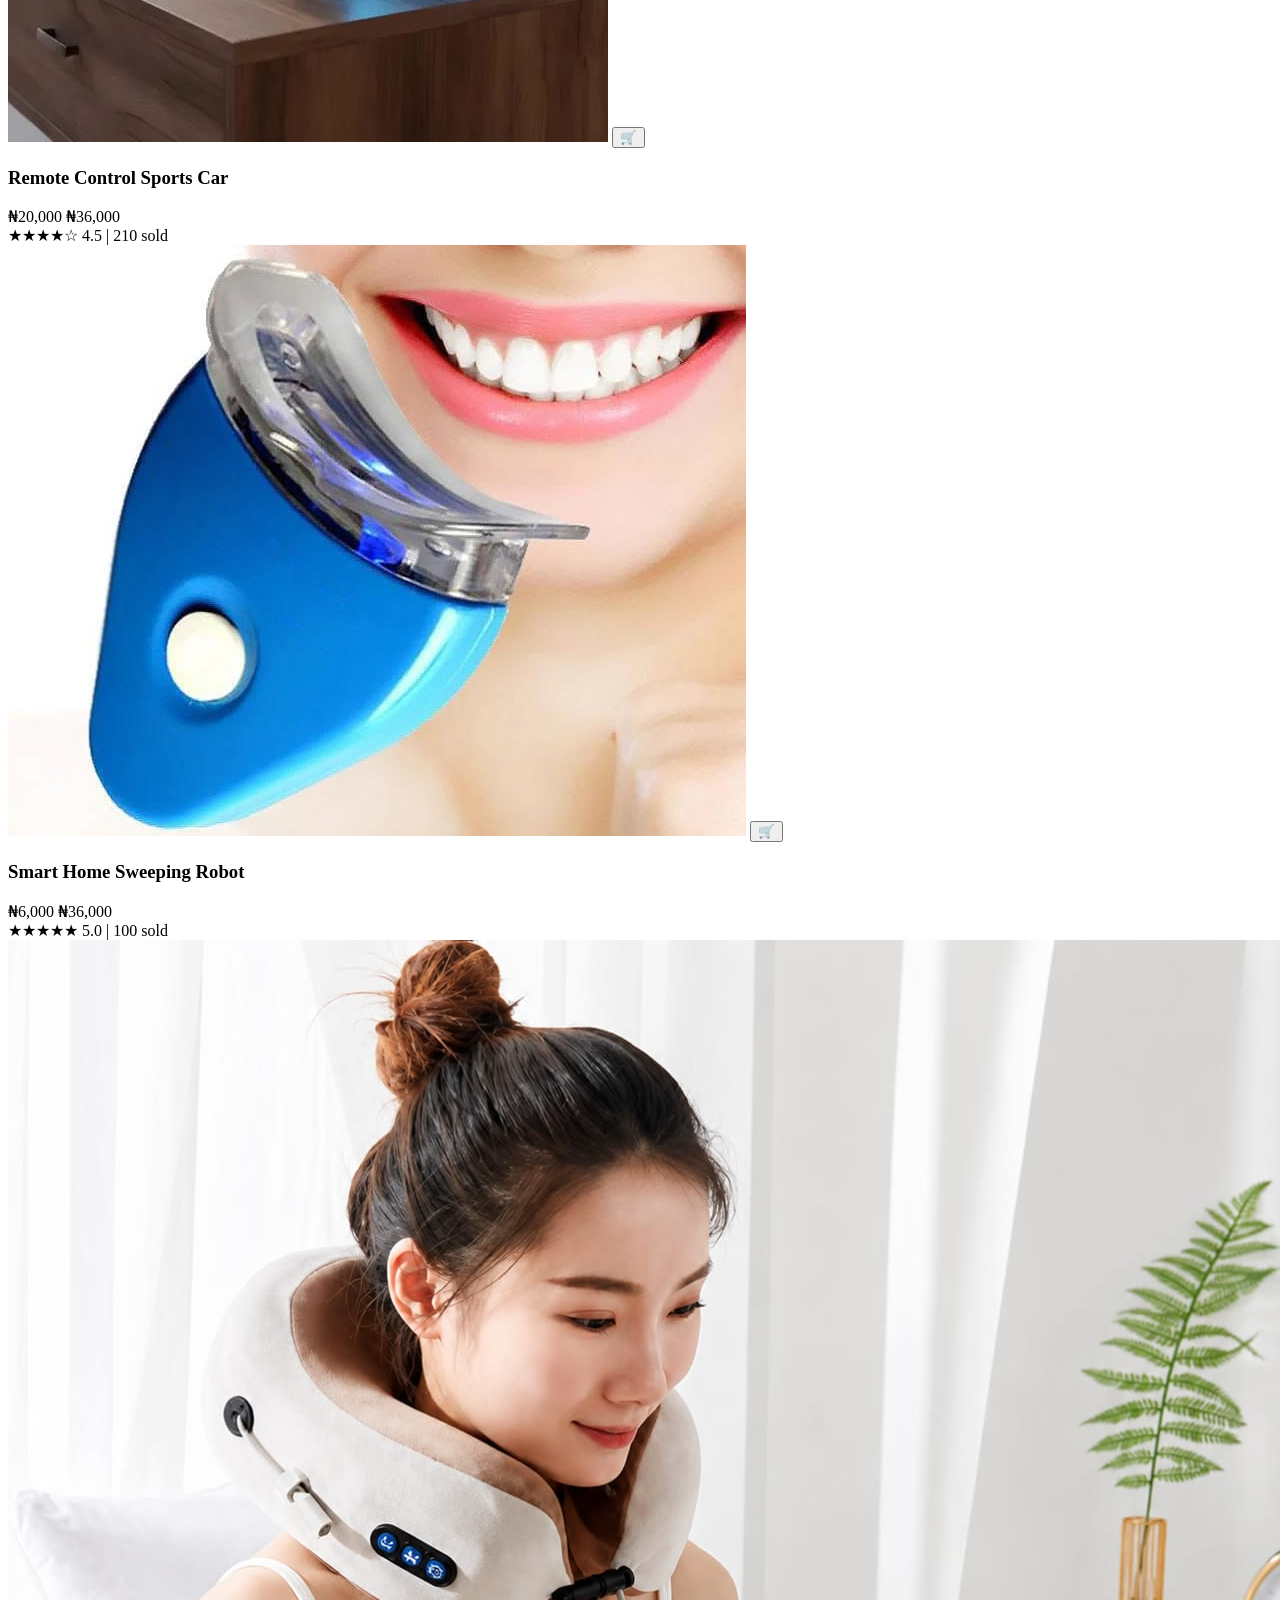
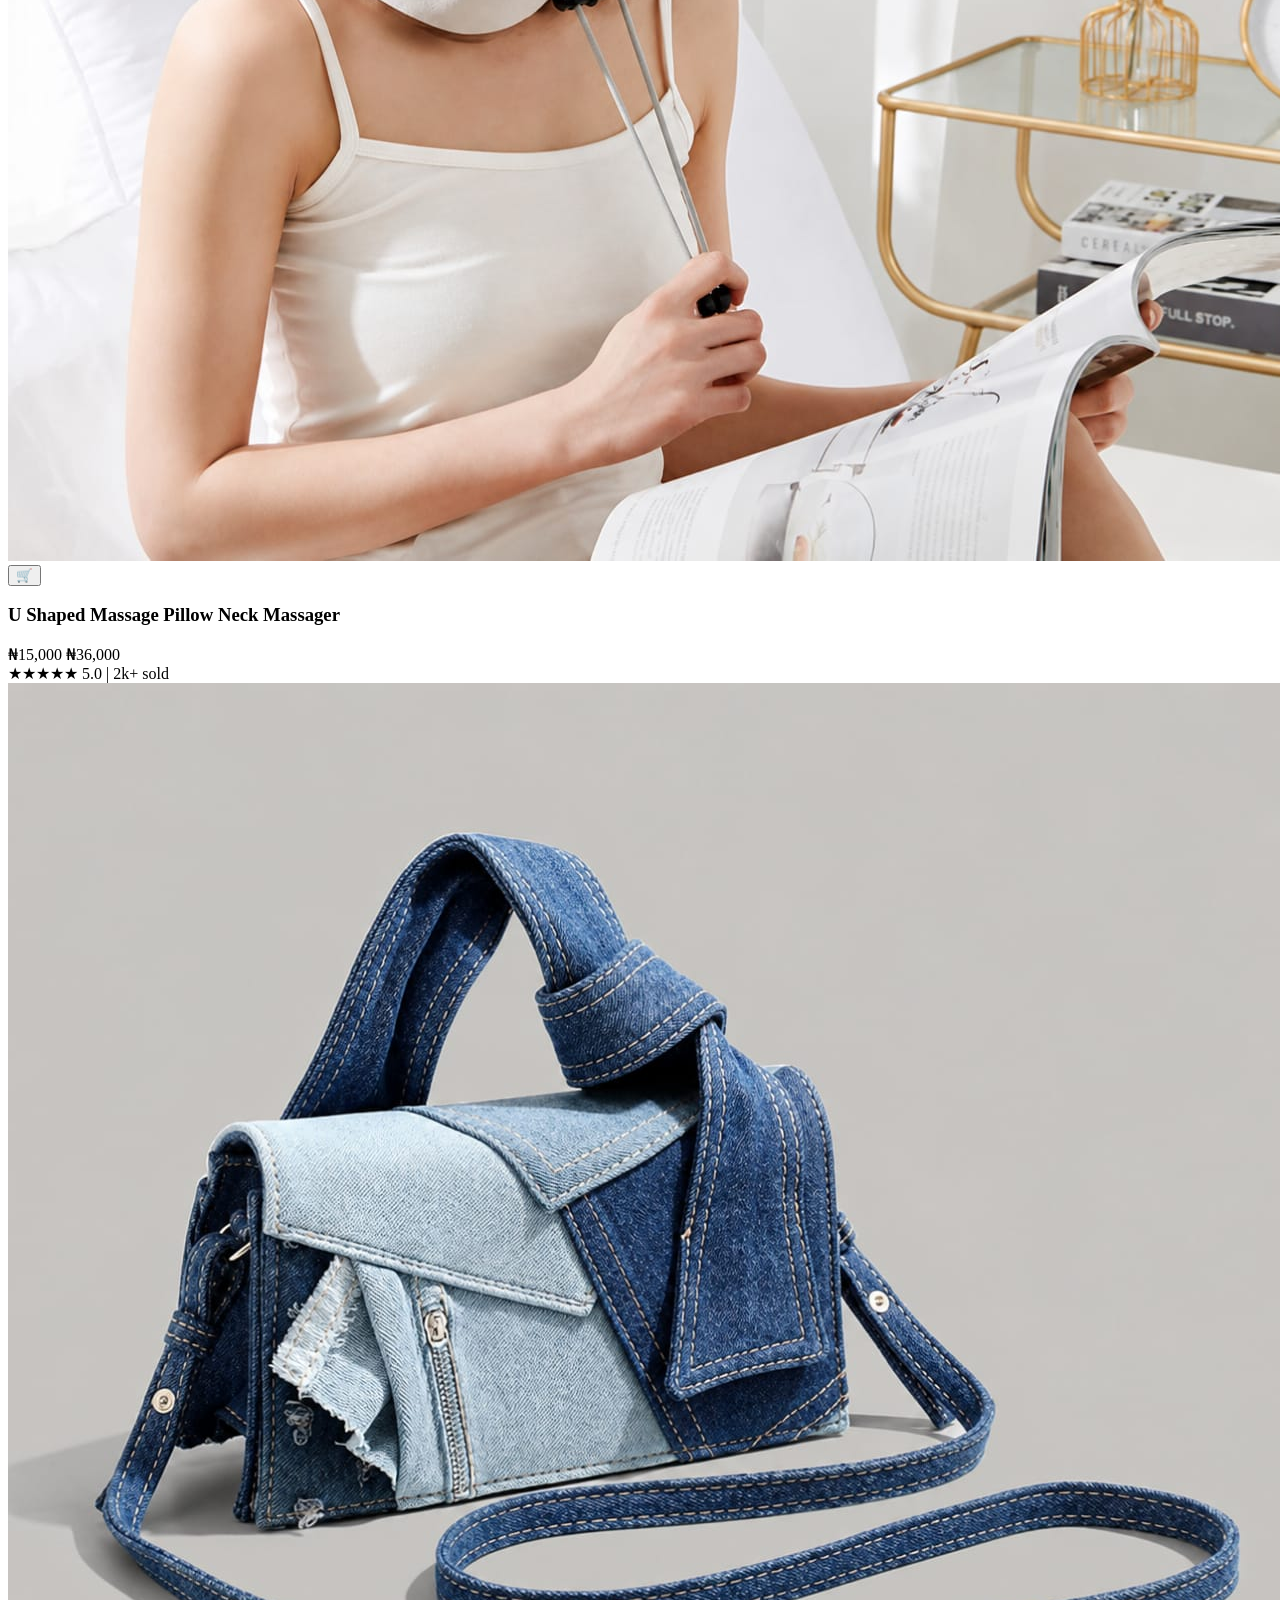
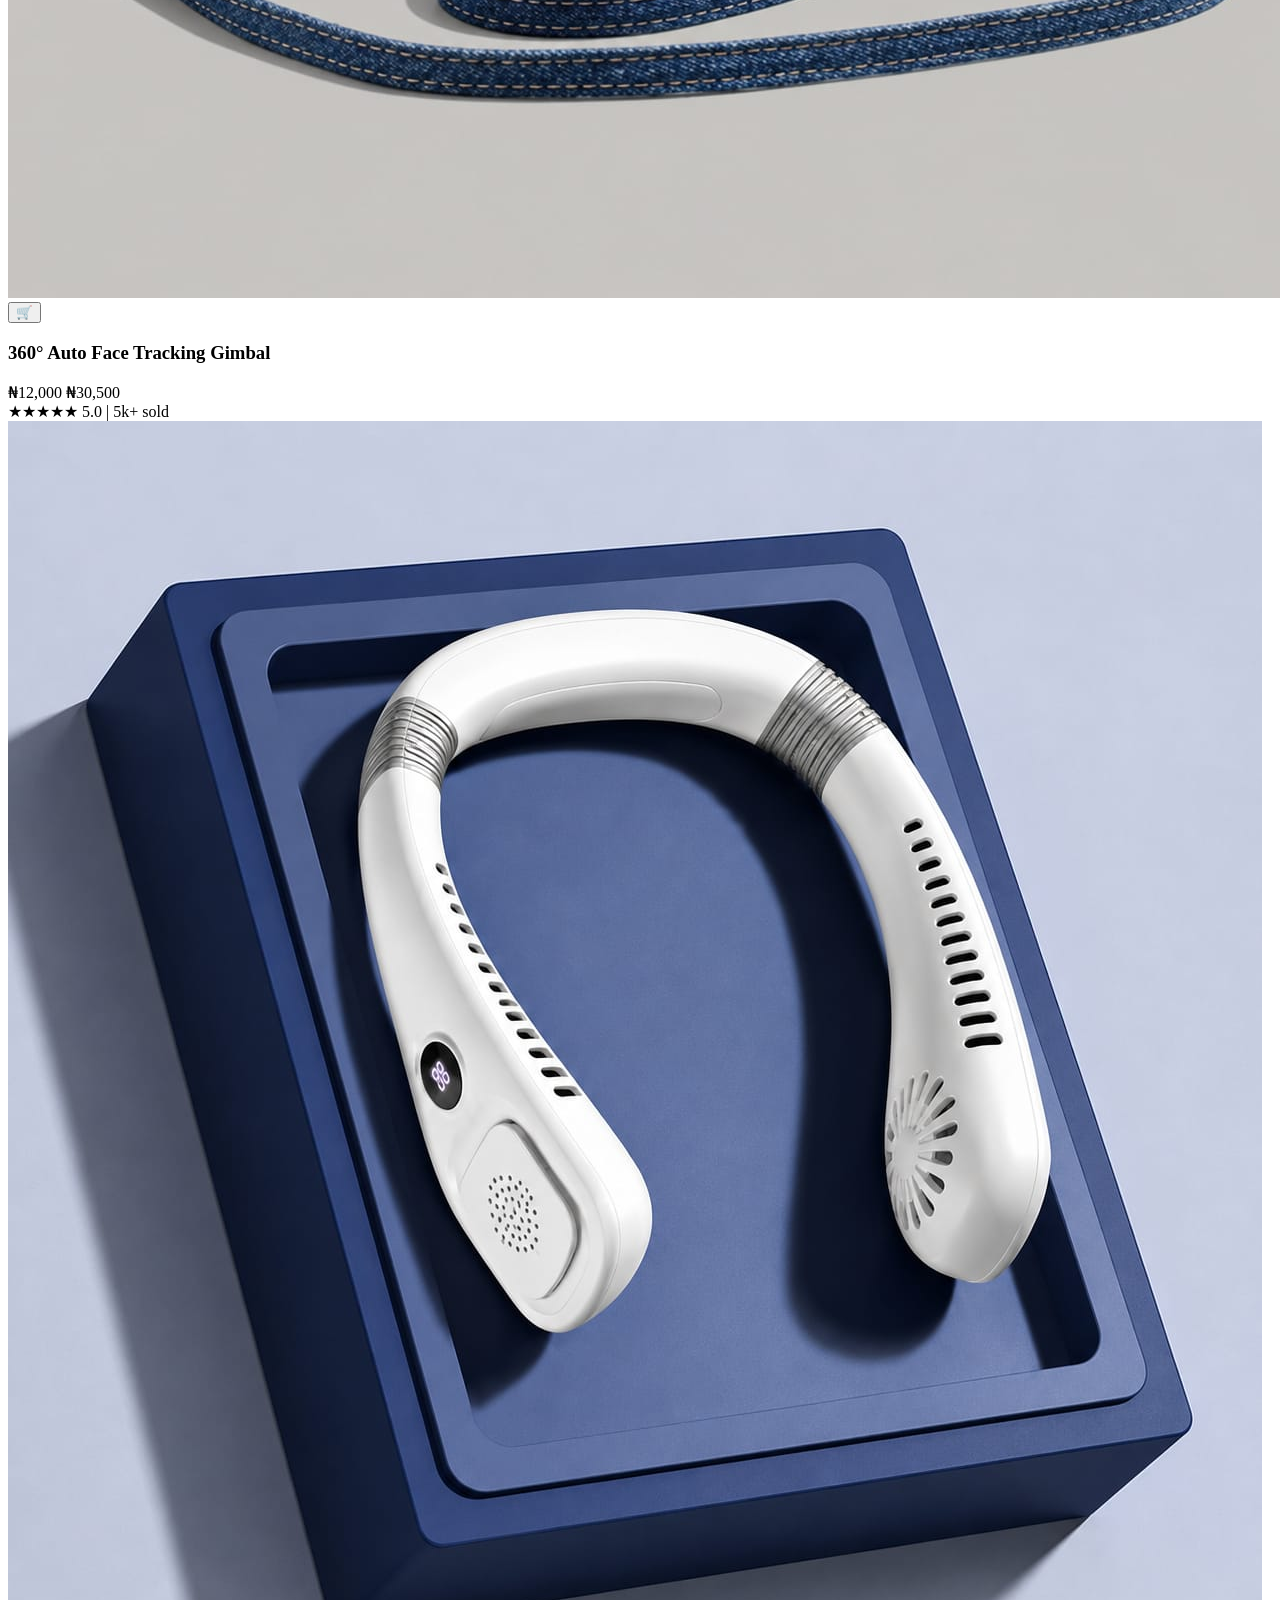
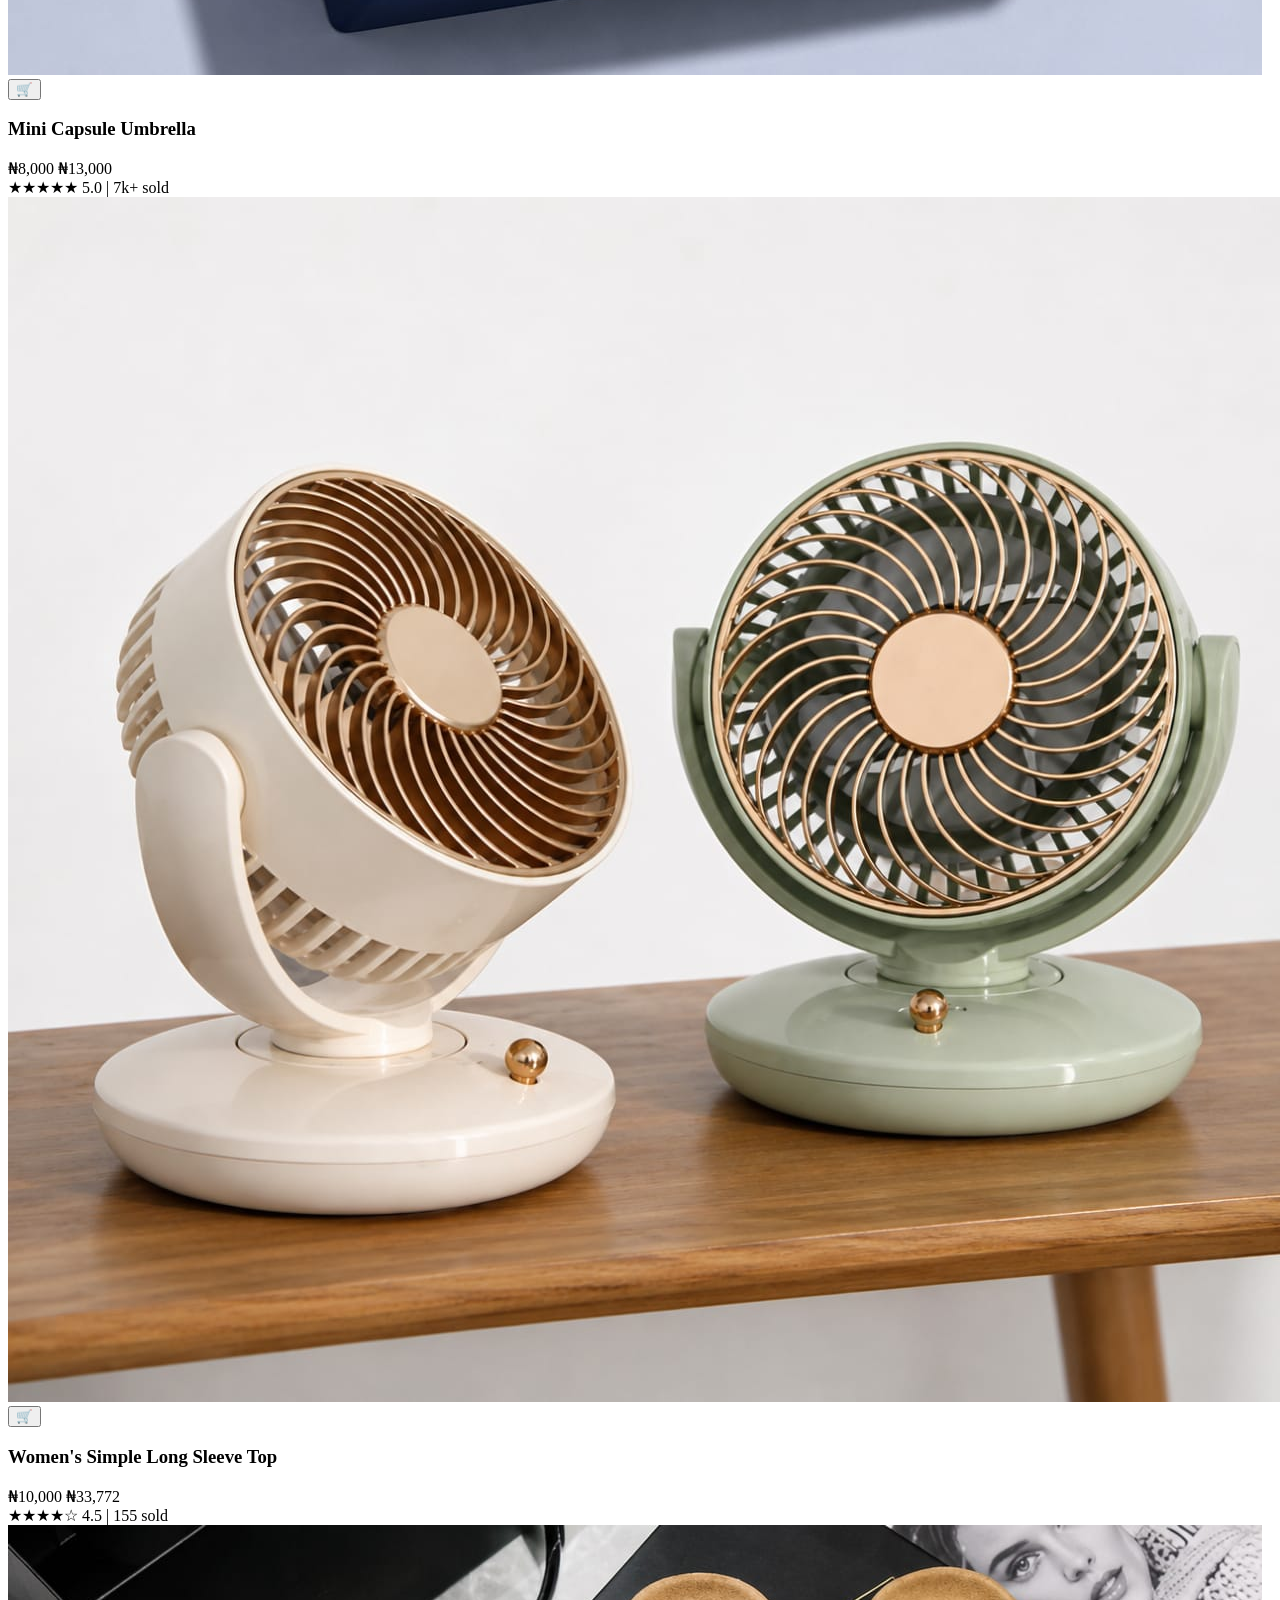
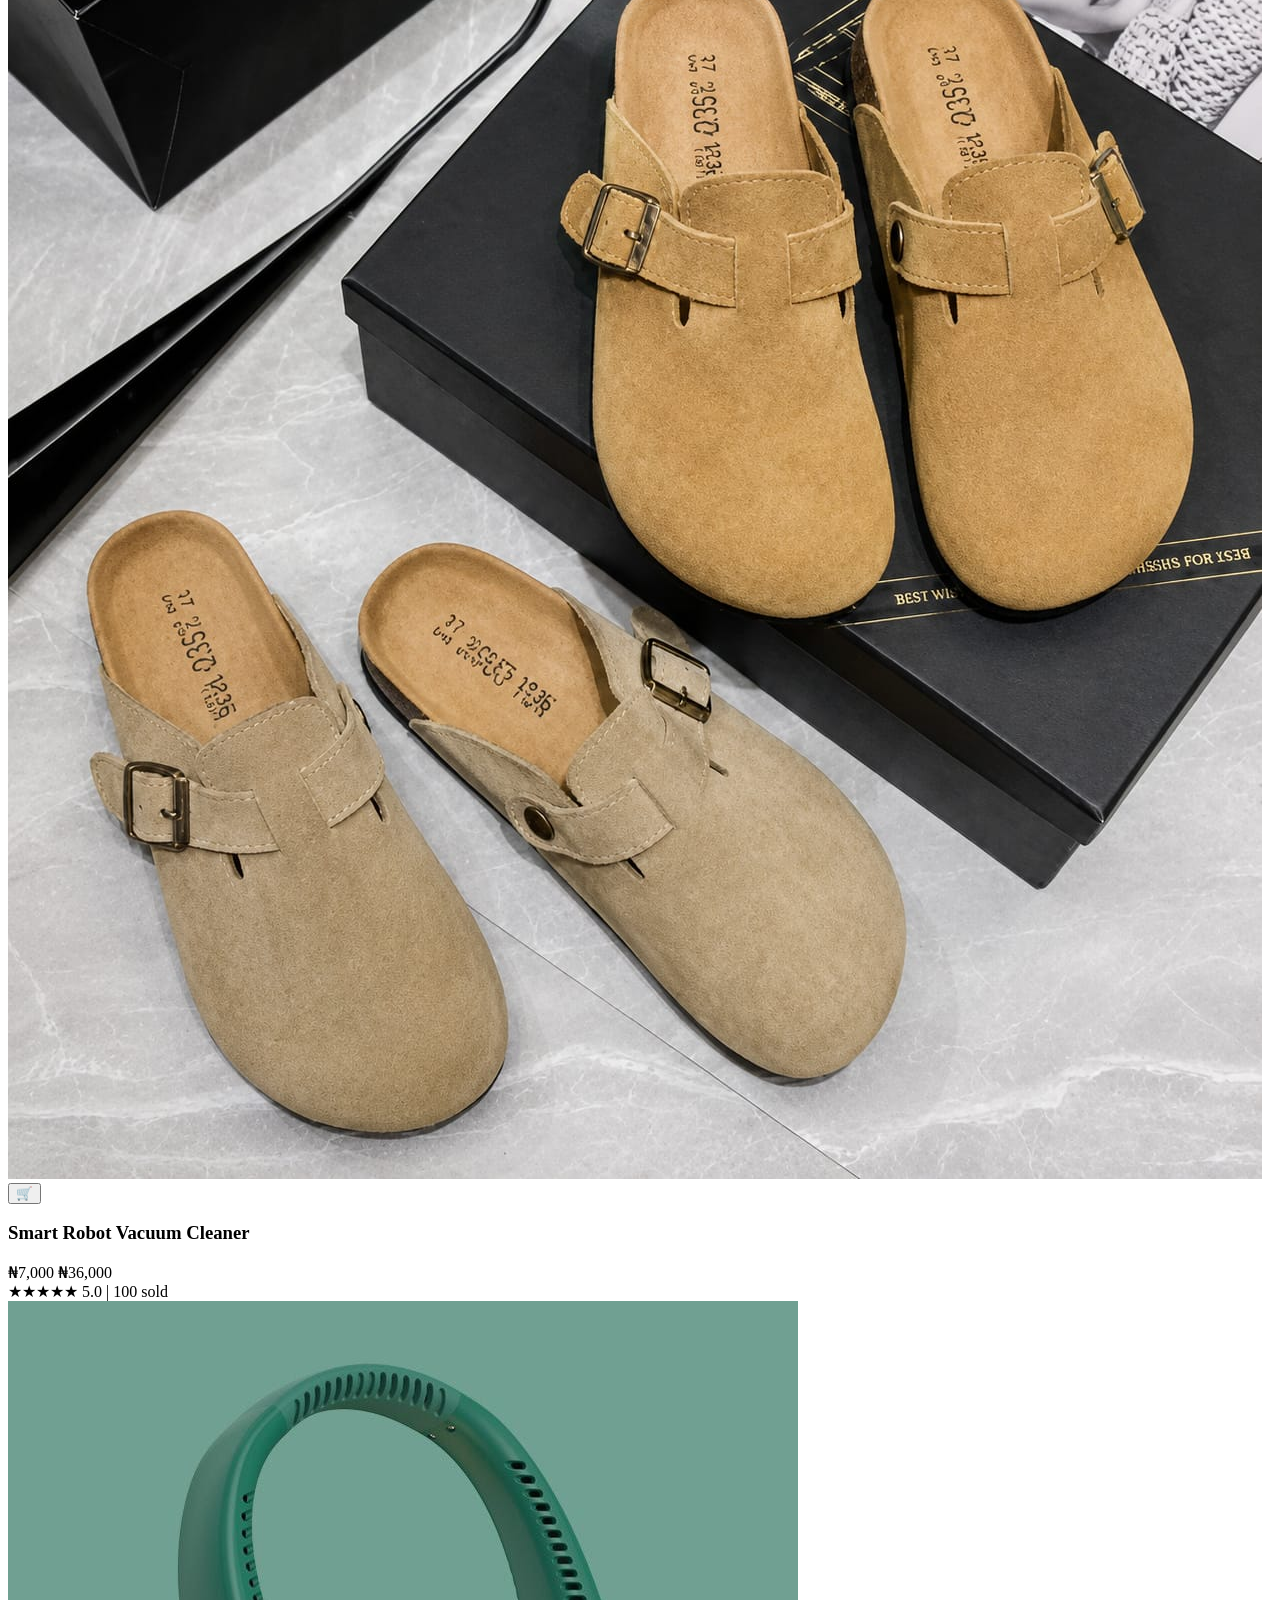
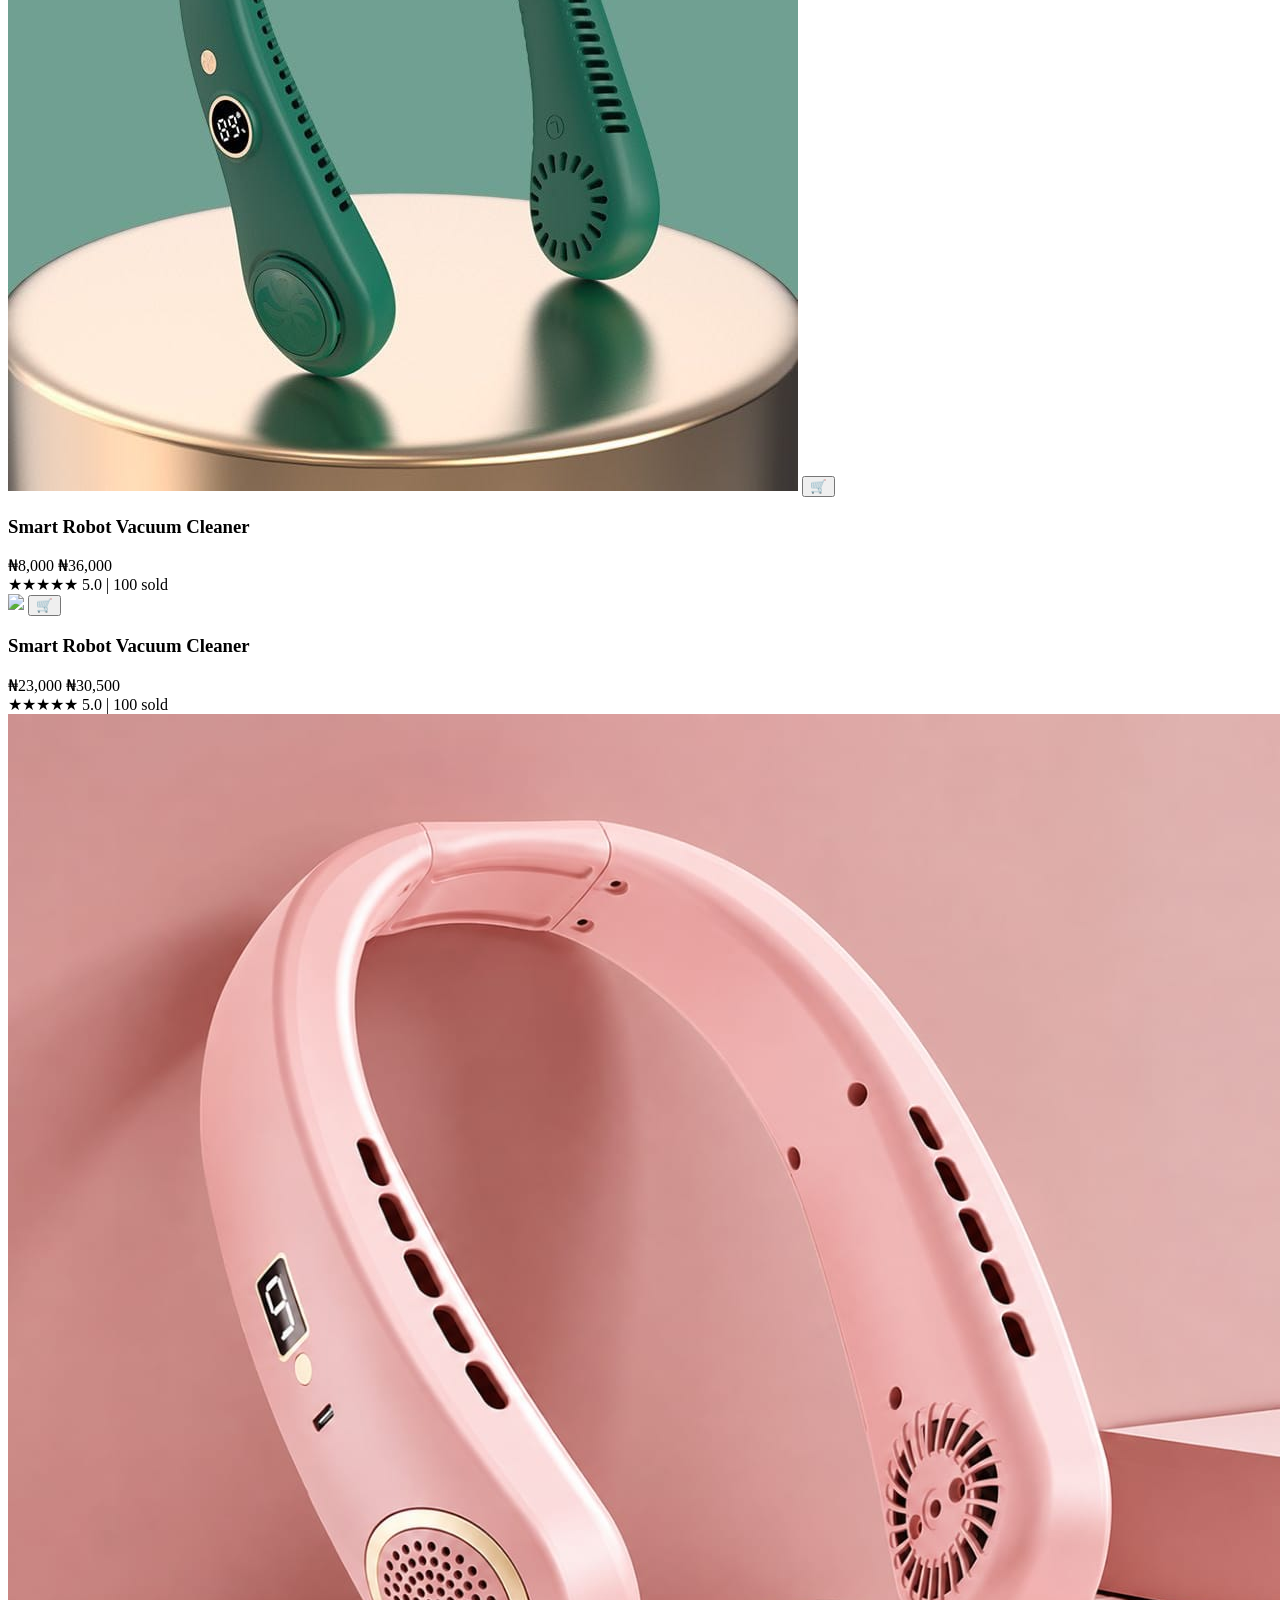
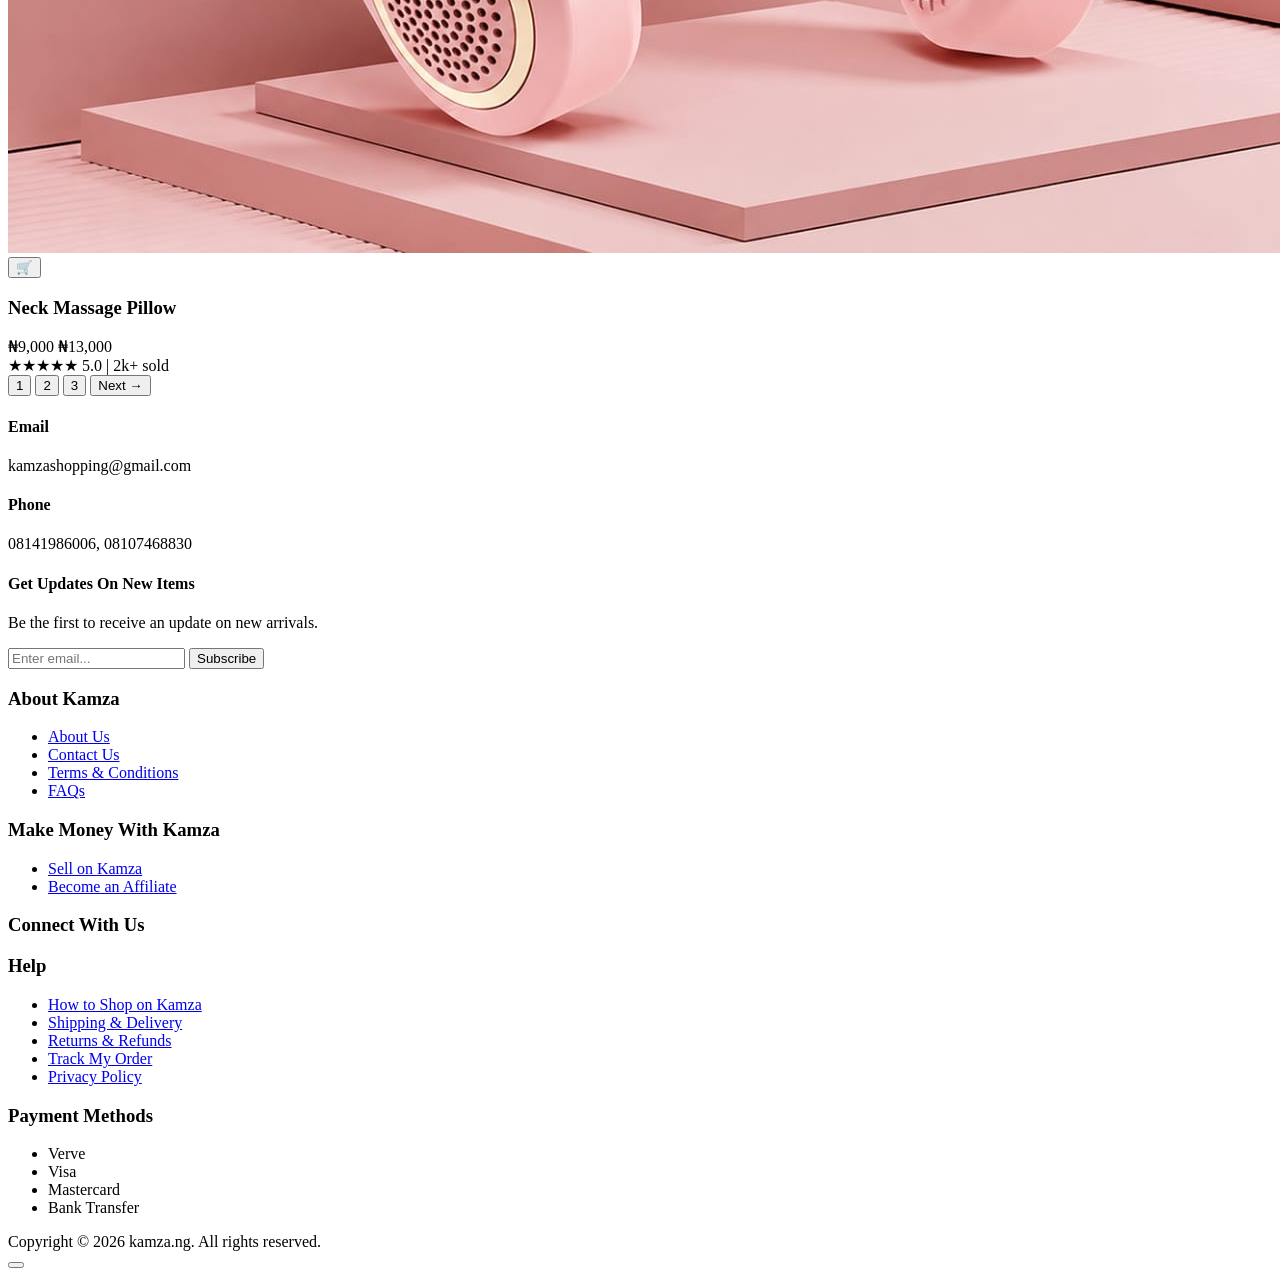
==== commit d4c68dff: "Update print statement from 'Hello' to 'Goodbye'" ====
--- a/index.html
+++ b/index.html
@@ -127,7 +127,7 @@
 
             <div class="relative">
 
-                <img src="assets/pro1.jpeg" class="w-full h-64 object-cover">
+                <img src="media/pro1.jpeg" class="w-full h-64 object-cover">
 
                 <button class="absolute top-3 right-3 w-9 h-9 rounded-full bg-white shadow flex items-center justify-center">
                     🛒
@@ -159,7 +159,7 @@
 
             <div class="relative">
 
-                <img src="assets/pro2.jpeg" class="w-full h-64 object-cover">
+                <img src="media/pro2.jpeg" class="w-full h-64 object-cover">
 
                 <button class="absolute top-3 right-3 w-9 h-9 rounded-full bg-white shadow flex items-center justify-center">
                     🛒
@@ -191,7 +191,7 @@
 
             <div class="relative">
 
-                <img src="assets/pro3.jpeg" class="w-full h-64 object-cover">
+                <img src="media/pro3.jpeg" class="w-full h-64 object-cover">
 
                 <button class="absolute top-3 right-3 w-9 h-9 rounded-full bg-white shadow flex items-center justify-center">
                     🛒
@@ -223,7 +223,7 @@
 
             <div class="relative">
 
-                <img src="assets/pro4.jpeg" class="w-full h-64 object-cover">
+                <img src="media/pro4.jpeg" class="w-full h-64 object-cover">
 
                 <button class="absolute top-3 right-3 w-9 h-9 rounded-full bg-white shadow flex items-center justify-center">
                     🛒
@@ -255,7 +255,7 @@
 
             <div class="relative">
 
-                <img src="assets/pro5.jpeg" class="w-full h-64 object-cover">
+                <img src="media/pro5.jpeg" class="w-full h-64 object-cover">
 
                 <button class="absolute top-3 right-3 w-9 h-9 rounded-full bg-white shadow flex items-center justify-center">
                     🛒
@@ -287,7 +287,7 @@
 
             <div class="relative">
 
-                <img src="assets/pro6.jpeg" class="w-full h-64 object-cover">
+                <img src="media/pro6.jpeg" class="w-full h-64 object-cover">
 
                 <button class="absolute top-3 right-3 w-9 h-9 rounded-full bg-white shadow flex items-center justify-center">
                     🛒
@@ -319,7 +319,7 @@
 
             <div class="relative">
 
-                <img src="assets/pro7.jpeg" class="w-full h-64 object-cover">
+                <img src="media/pro7.jpeg" class="w-full h-64 object-cover">
 
                 <button class="absolute top-3 right-3 w-9 h-9 rounded-full bg-white shadow flex items-center justify-center">
                     🛒
@@ -351,7 +351,7 @@
 
             <div class="relative">
 
-                <img src="assets/pro8.jpeg" class="w-full h-64 object-cover">
+                <img src="media/pro8.jpeg" class="w-full h-64 object-cover">
 
                 <button class="absolute top-3 right-3 w-9 h-9 rounded-full bg-white shadow flex items-center justify-center">
                     🛒
@@ -383,7 +383,7 @@
 
             <div class="relative">
 
-                <img src="assets/pro9.jpeg" class="w-full h-64 object-cover">
+                <img src="media/pro9.jpeg" class="w-full h-64 object-cover">
 
                 <button class="absolute top-3 right-3 w-9 h-9 rounded-full bg-white shadow flex items-center justify-center">
                     🛒
@@ -415,7 +415,7 @@
 
             <div class="relative">
 
-                <img src="assets/pro10.jpeg" class="w-full h-64 object-cover">
+                <img src="media/pro10.jpeg" class="w-full h-64 object-cover">
 
                 <button class="absolute top-3 right-3 w-9 h-9 rounded-full bg-white shadow flex items-center justify-center">
                     🛒
@@ -447,7 +447,7 @@
 
             <div class="relative">
 
-                <img src="assets/pro11.jpeg" class="w-full h-64 object-cover">
+                <img src="media/pro11.jpeg" class="w-full h-64 object-cover">
 
                 <button class="absolute top-3 right-3 w-9 h-9 rounded-full bg-white shadow flex items-center justify-center">
                     🛒
@@ -479,7 +479,7 @@
 
             <div class="relative">
 
-                <img src="assets/pro12.jpeg" class="w-full h-64 object-cover">
+                <img src="media/pro12.jpeg" class="w-full h-64 object-cover">
 
                 <button class="absolute top-3 right-3 w-9 h-9 rounded-full bg-white shadow flex items-center justify-center">
                     🛒
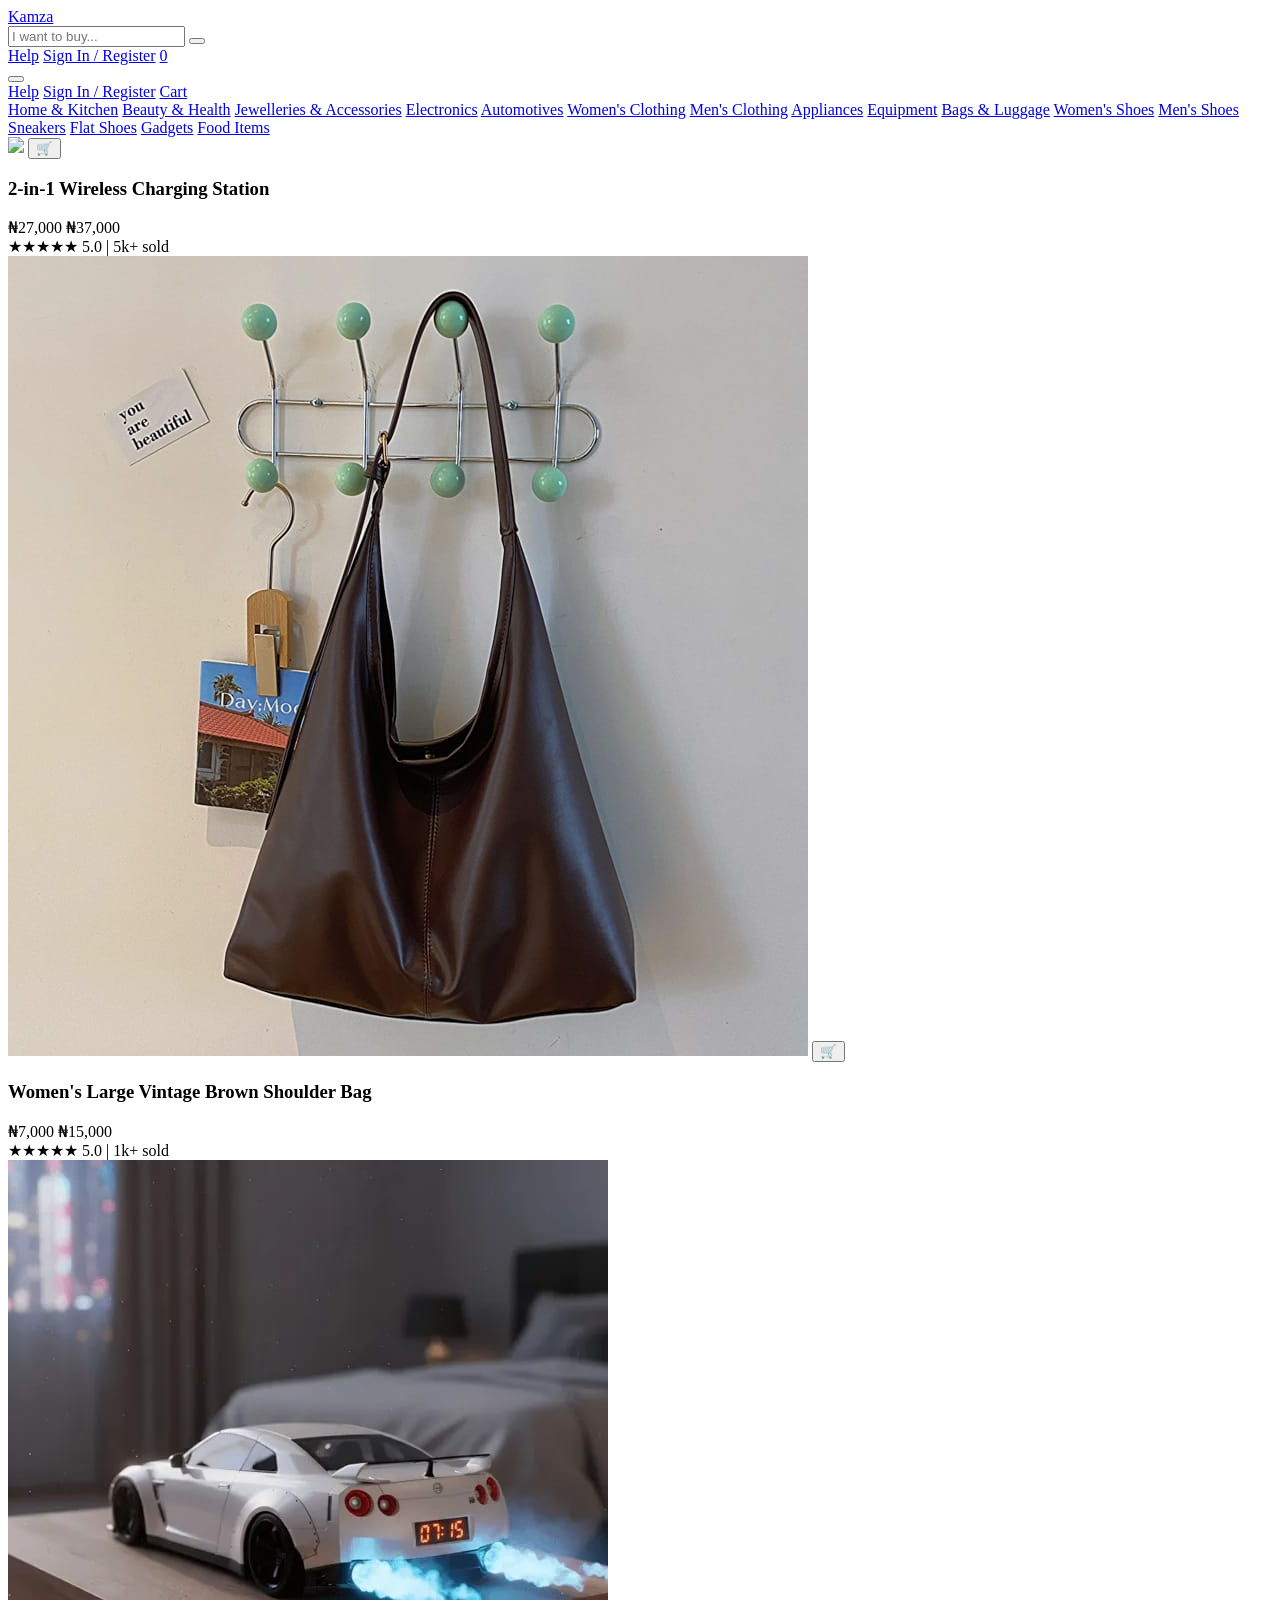
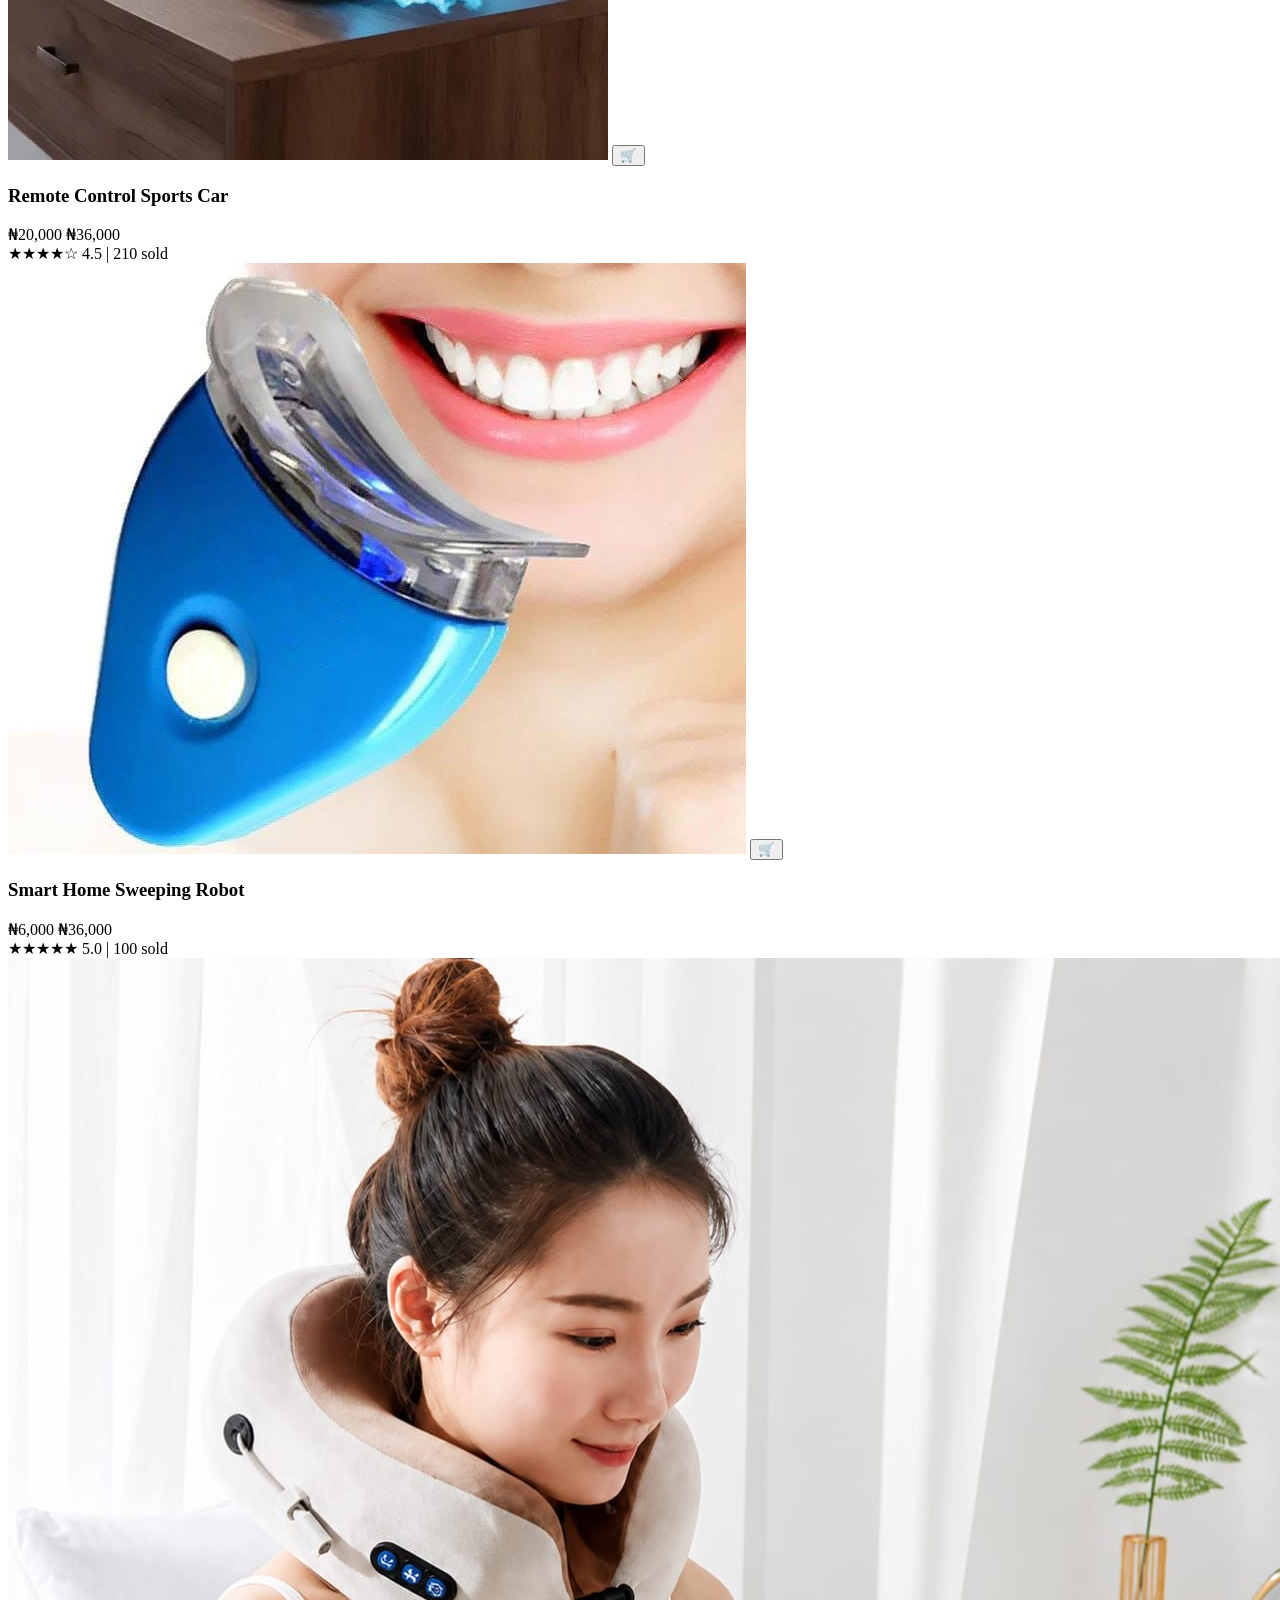
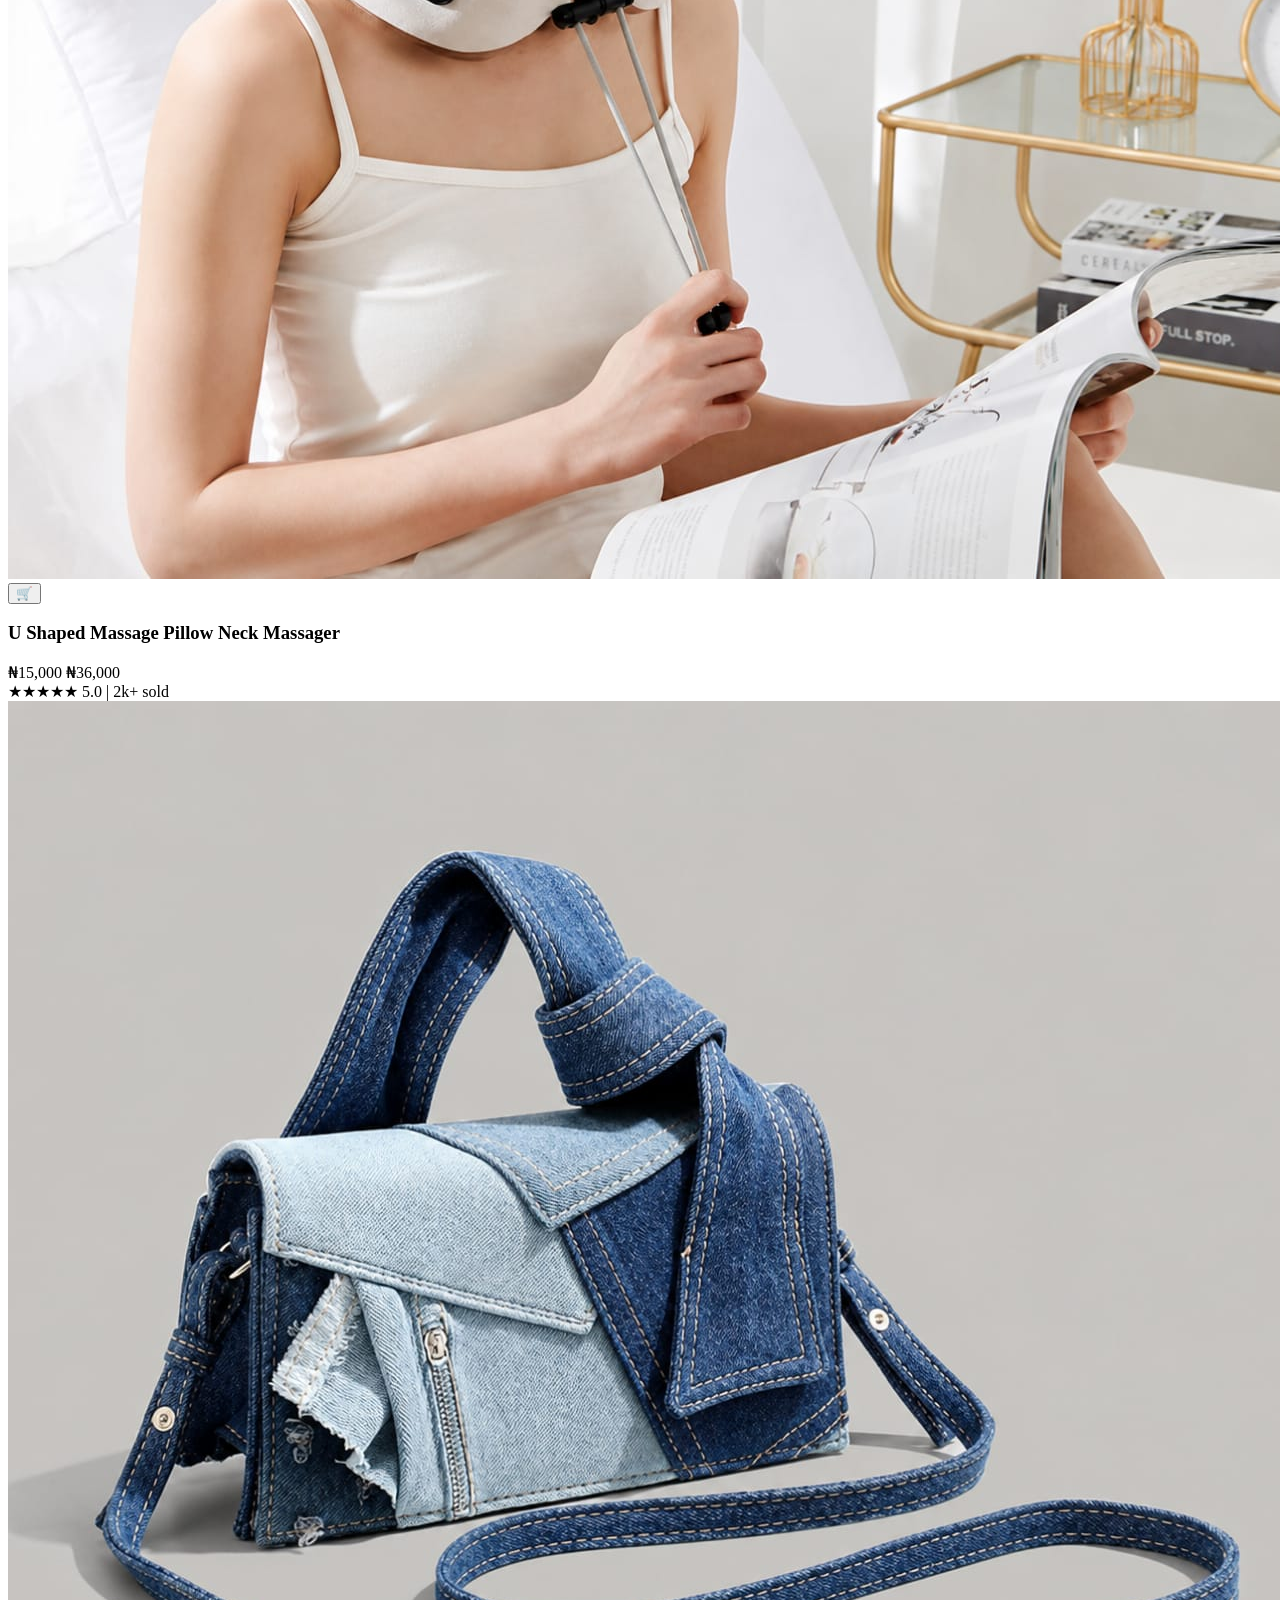
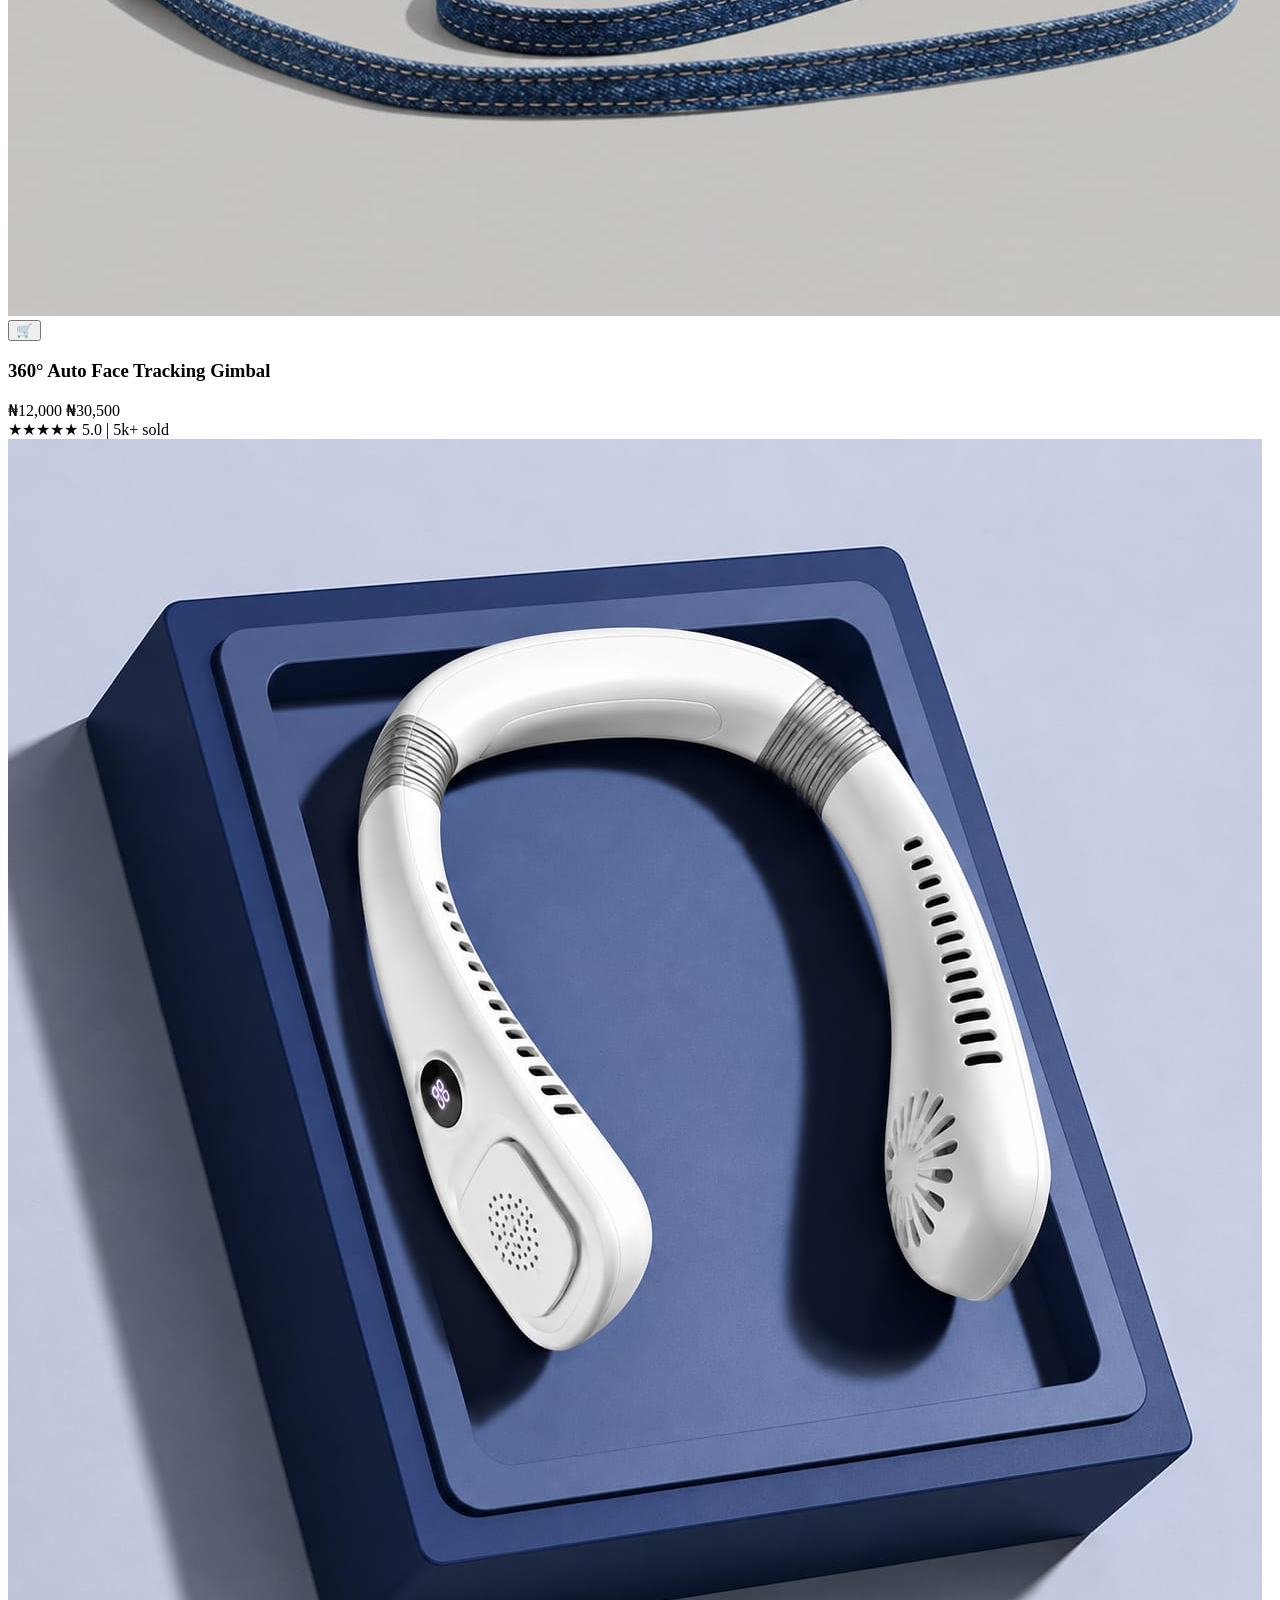
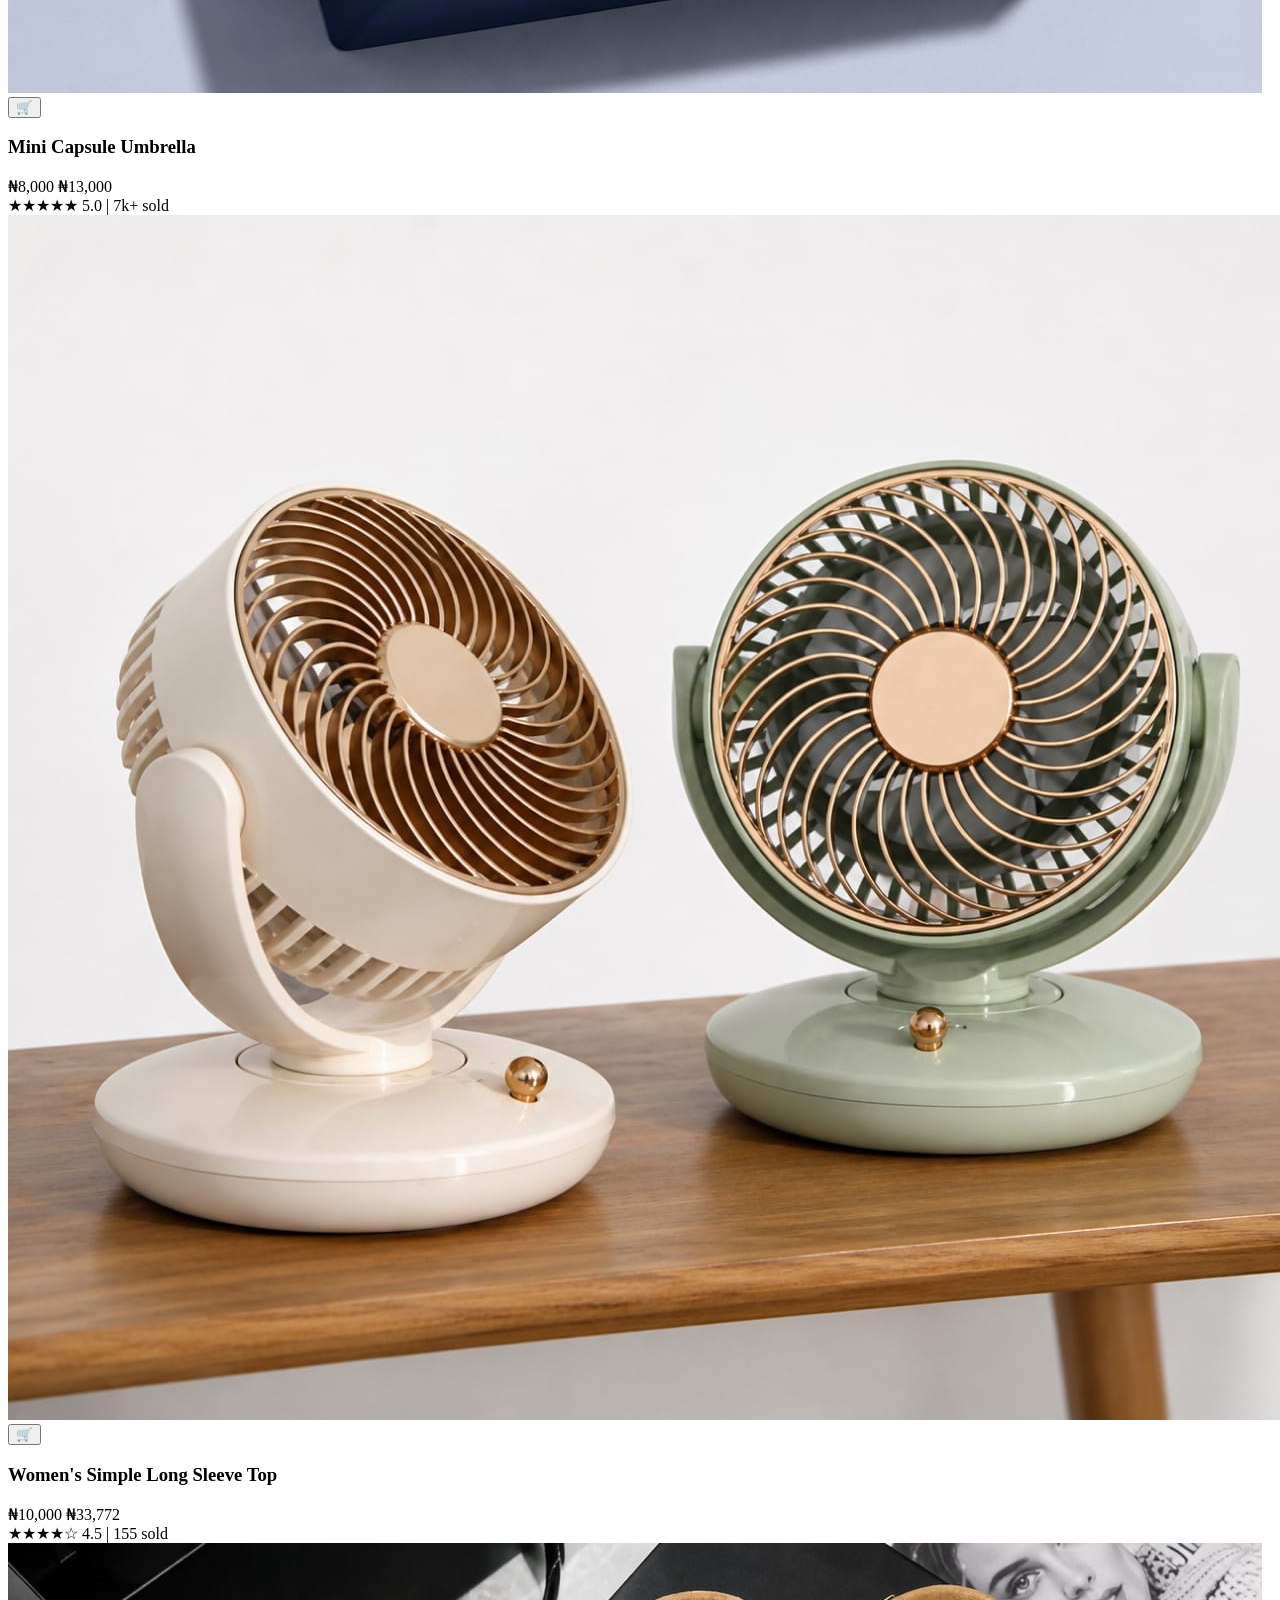
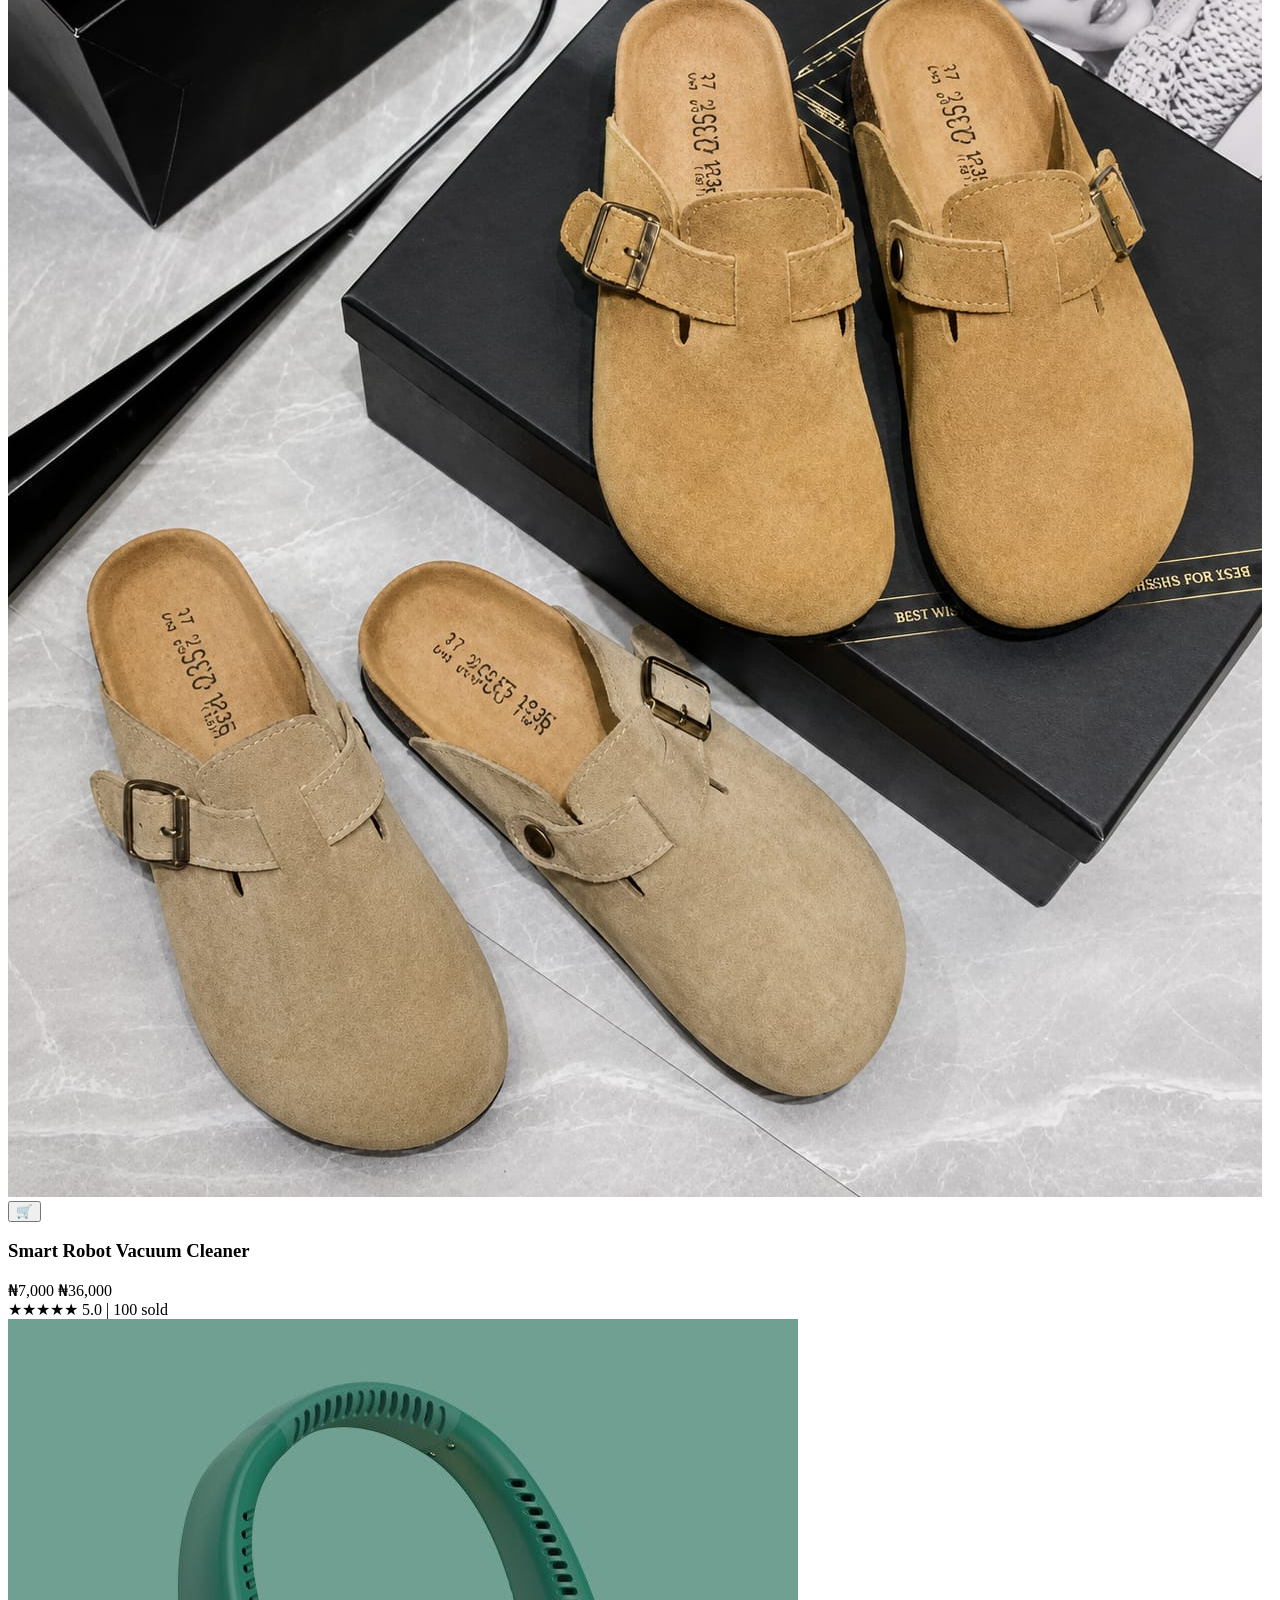
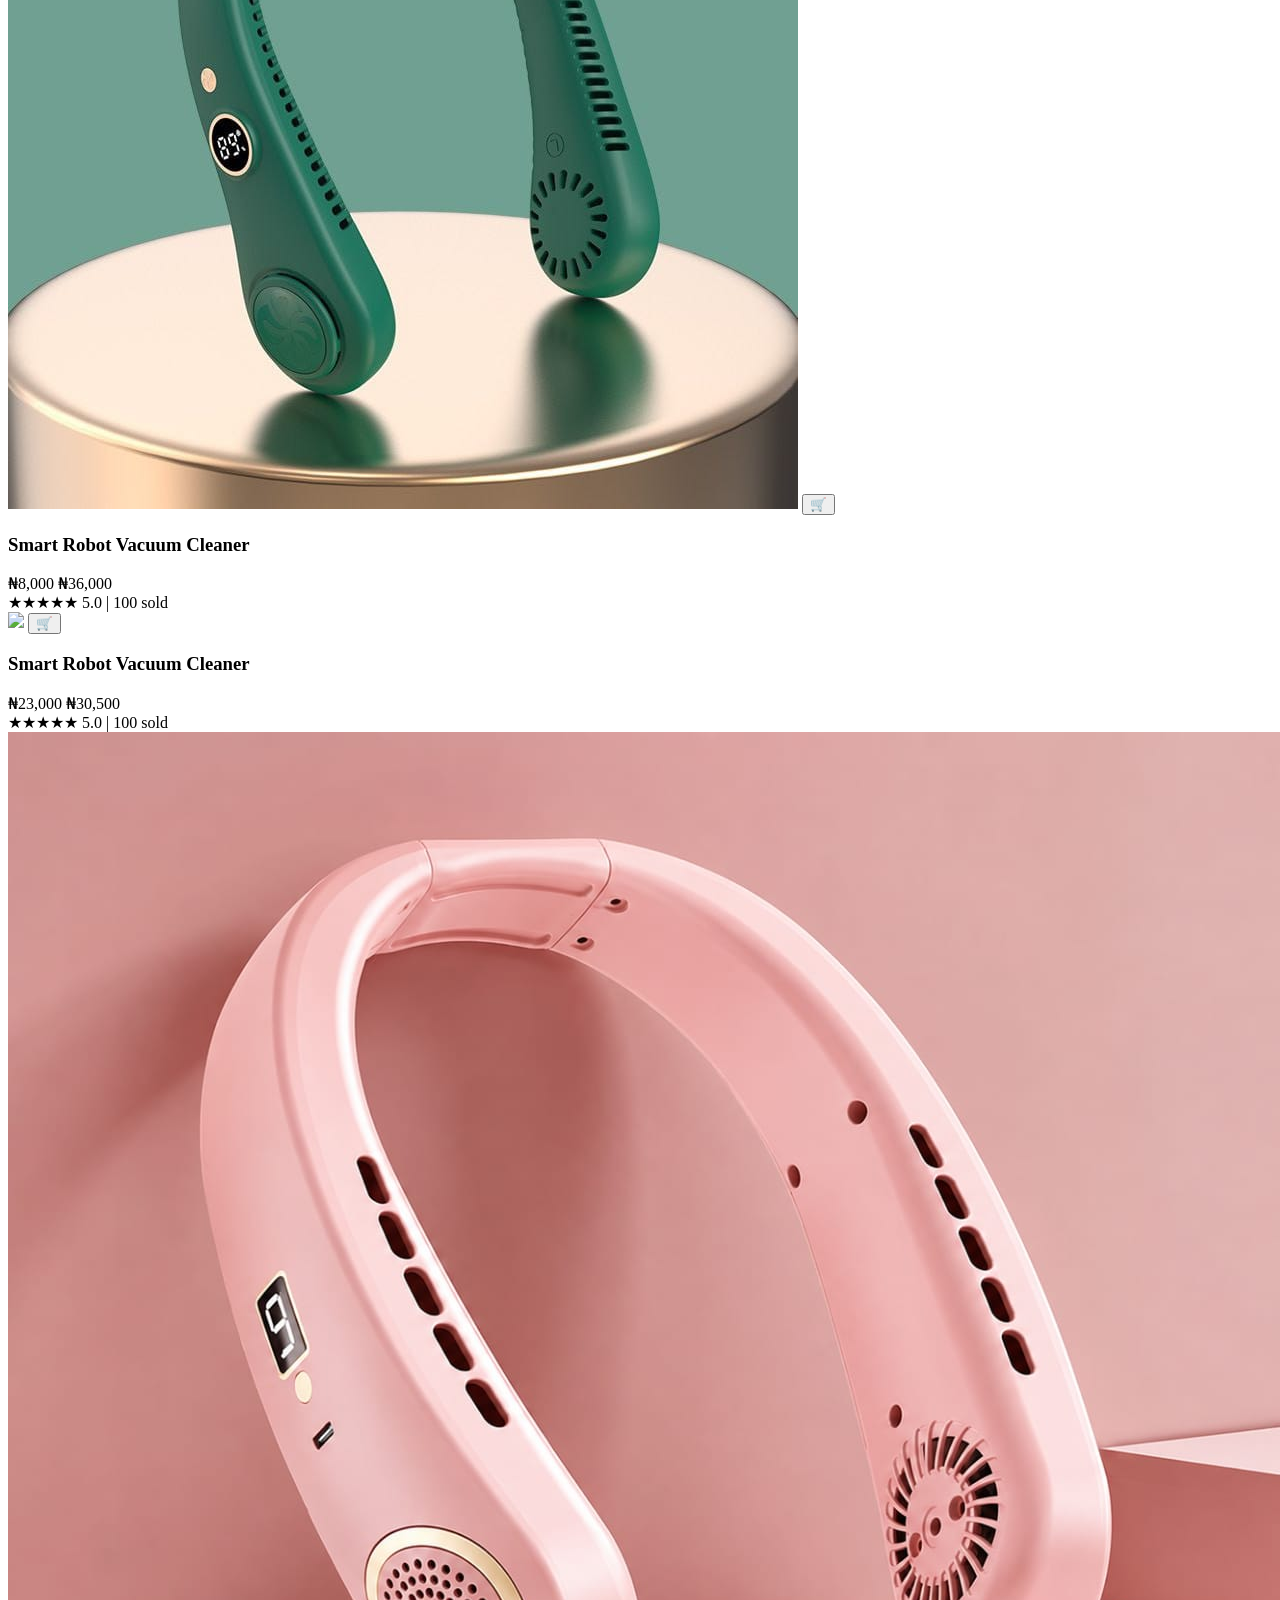
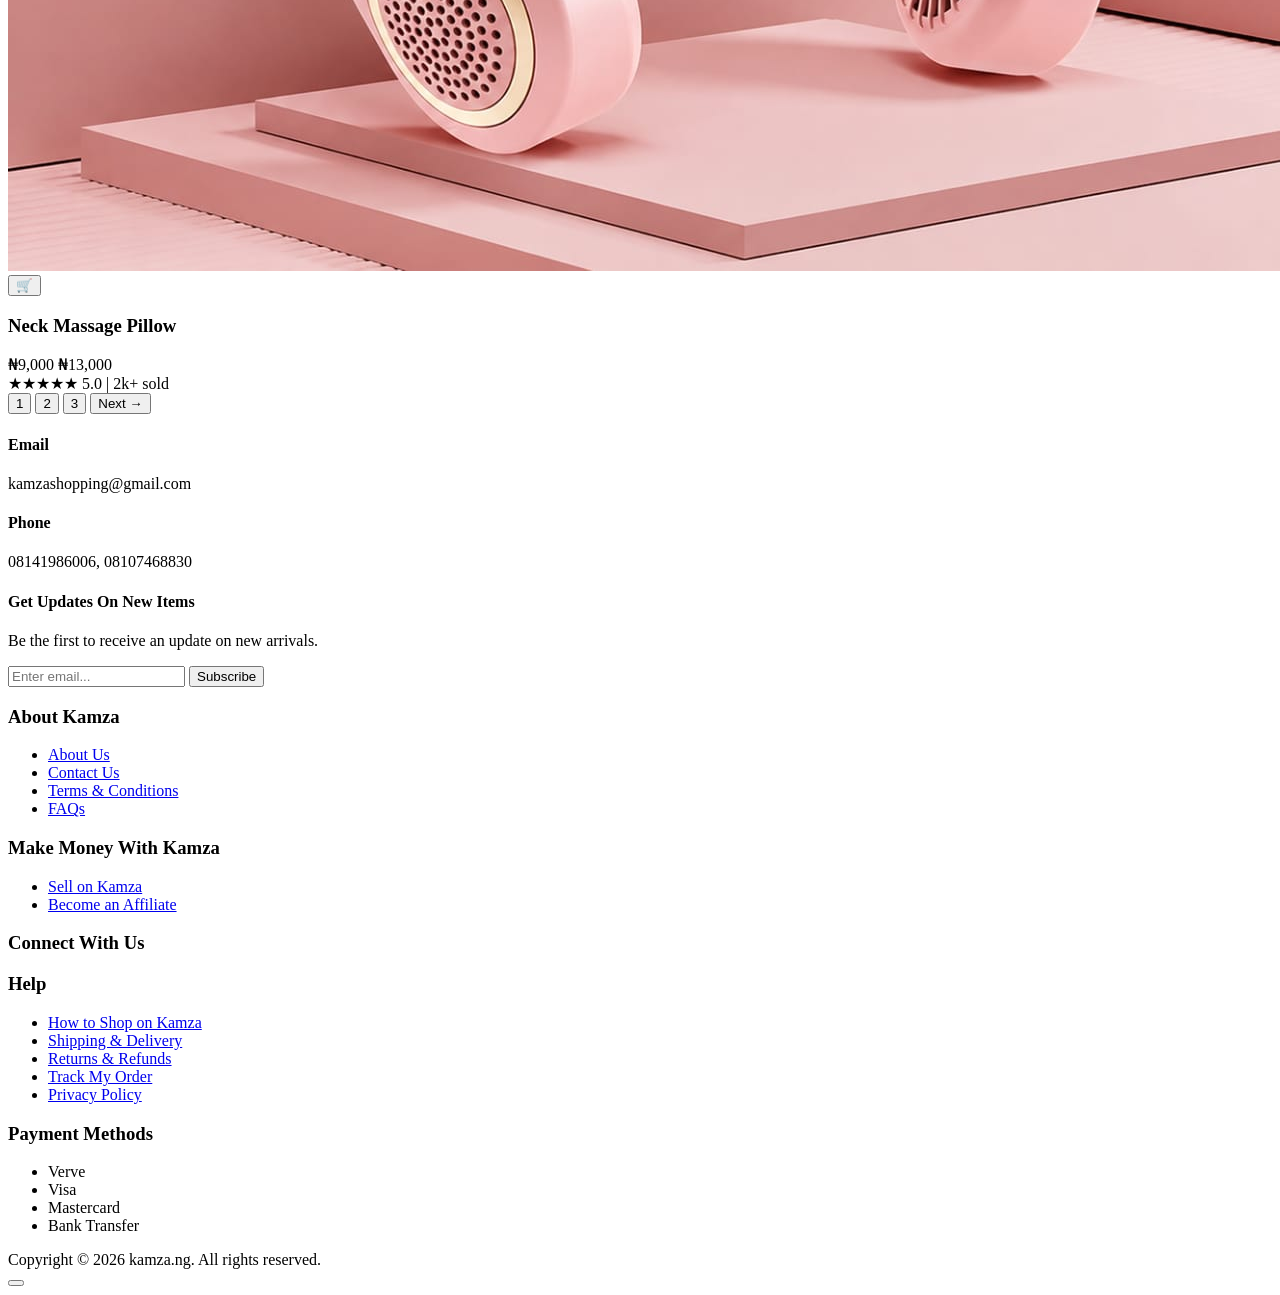
==== commit 451e9226: "Update print statement from 'Hello' to 'Goodbye'" ====
--- a/index.html
+++ b/index.html
@@ -15,15 +15,100 @@
     <script src="https://unpkg.com/lucide@latest"></script>
 
     <link rel="stylesheet" href="css/style.css">
+
+<style>
+  /* Mobile-first fixes */
+  html { scroll-behavior: smooth; }
+  body { width: 100%; overflow-x: hidden; }
+  img { max-width: 100%; }
+
+  @media (max-width: 1023px) {
+    header .max-w-7xl { max-width: 100%; }
+  }
+
+  @media (max-width: 767px) {
+    .mobile-search-wrap { display: block !important; }
+    .mobile-search-wrap input { min-width: 0; }
+
+    .category-scroll {
+      margin-left: -1.5rem;
+      margin-right: -1.5rem;
+      padding-left: 1.5rem;
+      padding-right: 1.5rem;
+      -webkit-overflow-scrolling: touch;
+      scrollbar-width: none;
+    }
+    .category-scroll::-webkit-scrollbar { display: none; }
+
+    .product-grid {
+      grid-template-columns: 1fr !important;
+      gap: 1rem !important;
+    }
+
+    .product-grid img {
+      height: auto !important;
+      aspect-ratio: 1 / 1;
+      object-fit: cover;
+    }
+
+    .pagination {
+      flex-wrap: wrap;
+    }
+
+    .newsletter-grid {
+      gap: 1.25rem !important;
+    }
+
+    .newsletter-form {
+      width: 100%;
+      min-width: 0;
+    }
+
+    .newsletter-form input {
+      min-width: 0;
+      width: 100%;
+    }
+
+    .site-footer {
+      padding-left: 1.25rem !important;
+      padding-right: 1.25rem !important;
+    }
+
+    .site-footer .grid {
+      gap: 2rem !important;
+    }
+
+    .contact-text {
+      overflow-wrap: anywhere;
+      word-break: break-word;
+    }
+
+    #scrollToTop {
+      right: 16px !important;
+      bottom: 16px !important;
+      width: 48px !important;
+      height: 48px !important;
+    }
+
+    #scrollToTop svg {
+      width: 21px !important;
+      height: 21px !important;
+    }
+  }
+
+  @media (min-width: 768px) {
+    .mobile-search-wrap { display: none !important; }
+  }
+</style>
 </head>
 
-<body class="bg-gray-100 font-[Poppins]">
+<body class="bg-gray-100 font-[Poppins] overflow-x-hidden">
 
 <!-- ================= HEADER ================= -->
 
 <header class="bg-green-700 text-white shadow-lg sticky top-0 z-50">
 
-    <div class="max-w-7xl mx-auto px-6">
+    <div class="max-w-7xl mx-auto px-4 sm:px-6">
 
         <div class="flex items-center justify-between h-20">
 
@@ -78,14 +163,39 @@
 
             <!-- Mobile -->
 
-            <button class="lg:hidden">
-
-                <i data-lucide="menu"></i>
+            <button id="mobileMenuButton" type="button" aria-label="Open menu" class="lg:hidden p-2 rounded-md hover:bg-green-800">
+
+                <i data-lucide="menu" class="w-6 h-6"></i>
 
             </button>
 
         </div>
 
+        <!-- Mobile Search -->
+        <div class="mobile-search-wrap hidden pb-4">
+            <div class="relative w-full">
+                <input
+                    type="text"
+                    placeholder="I want to buy..."
+                    class="w-full rounded-full py-3 pl-5 pr-12 text-gray-700 outline-none text-sm">
+                <button type="button" class="absolute right-1.5 top-1.5 bg-black text-white rounded-full p-2">
+                    <i data-lucide="search" class="w-4 h-4"></i>
+                </button>
+            </div>
+        </div>
+
+        <!-- Mobile menu -->
+        <div id="mobileMenu" class="hidden lg:hidden border-t border-green-600 pb-4">
+            <div class="grid grid-cols-1 gap-1 pt-2 text-sm font-medium">
+                <a href="#" class="px-4 py-3 rounded-md hover:bg-green-800">Help</a>
+                <a href="#" class="px-4 py-3 rounded-md hover:bg-green-800">Sign In / Register</a>
+                <a href="#" class="px-4 py-3 rounded-md hover:bg-green-800 flex items-center gap-2">
+                    <i data-lucide="shopping-cart" class="w-5 h-5"></i>
+                    Cart
+                </a>
+            </div>
+        </div>
+
     </div>
 
 </header>
@@ -96,7 +206,7 @@
 
     <!-- Categories -->
 
-    <div class="flex items-center gap-10 text-sm font-medium mb-6 overflow-x-auto whitespace-nowrap">
+    <div class="category-scroll flex items-center gap-6 sm:gap-10 text-sm font-medium mb-6 overflow-x-auto whitespace-nowrap">
 
         <a href="#" class="hover:text-green-600">Home & Kitchen</a>
         <a href="#" class="hover:text-green-600">Beauty & Health</a>
@@ -119,7 +229,7 @@
 
     <!-- Product Grid -->
 
-    <div class="grid grid-cols-2 md:grid-cols-3 lg:grid-cols-4 xl:grid-cols-5 gap-5">
+    <div class="product-grid grid grid-cols-1 sm:grid-cols-2 md:grid-cols-3 lg:grid-cols-4 xl:grid-cols-5 gap-4 sm:gap-5">
 
         <!-- PRODUCT 1 -->
 
@@ -127,7 +237,7 @@
 
             <div class="relative">
 
-                <img src="media/pro1.jpeg" class="w-full h-64 object-cover">
+                <img src="assets/pro1.jpeg" class="w-full h-auto aspect-square object-cover">
 
                 <button class="absolute top-3 right-3 w-9 h-9 rounded-full bg-white shadow flex items-center justify-center">
                     🛒
@@ -159,7 +269,7 @@
 
             <div class="relative">
 
-                <img src="media/pro2.jpeg" class="w-full h-64 object-cover">
+                <img src="media/pro2.jpeg" class="w-full h-auto aspect-square object-cover">
 
                 <button class="absolute top-3 right-3 w-9 h-9 rounded-full bg-white shadow flex items-center justify-center">
                     🛒
@@ -191,7 +301,7 @@
 
             <div class="relative">
 
-                <img src="media/pro3.jpeg" class="w-full h-64 object-cover">
+                <img src="media/pro3.jpeg" class="w-full h-auto aspect-square object-cover">
 
                 <button class="absolute top-3 right-3 w-9 h-9 rounded-full bg-white shadow flex items-center justify-center">
                     🛒
@@ -223,7 +333,7 @@
 
             <div class="relative">
 
-                <img src="media/pro4.jpeg" class="w-full h-64 object-cover">
+                <img src="media/pro4.jpeg" class="w-full h-auto aspect-square object-cover">
 
                 <button class="absolute top-3 right-3 w-9 h-9 rounded-full bg-white shadow flex items-center justify-center">
                     🛒
@@ -255,7 +365,7 @@
 
             <div class="relative">
 
-                <img src="media/pro5.jpeg" class="w-full h-64 object-cover">
+                <img src="media/pro5.jpeg" class="w-full h-auto aspect-square object-cover">
 
                 <button class="absolute top-3 right-3 w-9 h-9 rounded-full bg-white shadow flex items-center justify-center">
                     🛒
@@ -287,7 +397,7 @@
 
             <div class="relative">
 
-                <img src="media/pro6.jpeg" class="w-full h-64 object-cover">
+                <img src="media/pro6.jpeg" class="w-full h-auto aspect-square object-cover">
 
                 <button class="absolute top-3 right-3 w-9 h-9 rounded-full bg-white shadow flex items-center justify-center">
                     🛒
@@ -319,7 +429,7 @@
 
             <div class="relative">
 
-                <img src="media/pro7.jpeg" class="w-full h-64 object-cover">
+                <img src="media/pro7.jpeg" class="w-full h-auto aspect-square object-cover">
 
                 <button class="absolute top-3 right-3 w-9 h-9 rounded-full bg-white shadow flex items-center justify-center">
                     🛒
@@ -351,7 +461,7 @@
 
             <div class="relative">
 
-                <img src="media/pro8.jpeg" class="w-full h-64 object-cover">
+                <img src="media/pro8.jpeg" class="w-full h-auto aspect-square object-cover">
 
                 <button class="absolute top-3 right-3 w-9 h-9 rounded-full bg-white shadow flex items-center justify-center">
                     🛒
@@ -383,7 +493,7 @@
 
             <div class="relative">
 
-                <img src="media/pro9.jpeg" class="w-full h-64 object-cover">
+                <img src="media/pro9.jpeg" class="w-full h-auto aspect-square object-cover">
 
                 <button class="absolute top-3 right-3 w-9 h-9 rounded-full bg-white shadow flex items-center justify-center">
                     🛒
@@ -415,7 +525,7 @@
 
             <div class="relative">
 
-                <img src="media/pro10.jpeg" class="w-full h-64 object-cover">
+                <img src="media/pro10.jpeg" class="w-full h-auto aspect-square object-cover">
 
                 <button class="absolute top-3 right-3 w-9 h-9 rounded-full bg-white shadow flex items-center justify-center">
                     🛒
@@ -447,7 +557,7 @@
 
             <div class="relative">
 
-                <img src="media/pro11.jpeg" class="w-full h-64 object-cover">
+                <img src="media/pro11.jpeg" class="w-full h-auto aspect-square object-cover">
 
                 <button class="absolute top-3 right-3 w-9 h-9 rounded-full bg-white shadow flex items-center justify-center">
                     🛒
@@ -479,7 +589,7 @@
 
             <div class="relative">
 
-                <img src="media/pro12.jpeg" class="w-full h-64 object-cover">
+                <img src="media/pro12.jpeg" class="w-full h-auto aspect-square object-cover">
 
                 <button class="absolute top-3 right-3 w-9 h-9 rounded-full bg-white shadow flex items-center justify-center">
                     🛒
@@ -513,7 +623,7 @@
 
 <section class="max-w-7xl mx-auto px-6 pb-12">
 
-    <div class="flex justify-center gap-3">
+    <div class="pagination flex justify-center gap-3">
 
         <button class="w-10 h-10 bg-green-700 text-white rounded">
             1
@@ -541,7 +651,7 @@
 
     <div class="max-w-7xl mx-auto px-10 py-4">
 
-        <div class="grid grid-cols-1 md:grid-cols-4 gap-6 items-center">
+        <div class="newsletter-grid grid grid-cols-1 md:grid-cols-4 gap-6 items-center">
 
             <!-- EMAIL -->
 
@@ -559,7 +669,7 @@
                         Email
                     </h4>
 
-                    <p class="text-gray-300 text-sm">
+                    <p class="contact-text text-gray-300 text-sm">
                         kamzashopping@gmail.com
                     </p>
 
@@ -583,7 +693,7 @@
                         Phone
                     </h4>
 
-                    <p class="text-gray-300 text-sm">
+                    <p class="contact-text text-gray-300 text-sm">
                         08141986006, 08107468830
                     </p>
 
@@ -607,7 +717,7 @@
 
             <!-- SUBSCRIBE -->
 
-            <form class="flex">
+            <form class="newsletter-form flex w-full">
 
                 <input
                     type="email"
@@ -629,7 +739,7 @@
 
 </div>
 
-<footer class="bg-black text-white">
+<footer class="site-footer bg-black text-white">
 
     <div class="max-w-7xl mx-auto px-10 py-16">
 
@@ -767,6 +877,7 @@
     <!-- Back To Top -->
     <div class="fixed right-6 bottom-6 z-[9999]">
         <button
+            id="scrollToTop"
             type="button"
             aria-label="Scroll to top"
             onclick="window.scrollTo({top: 0, behavior: 'smooth'})"
@@ -775,7 +886,31 @@
         </button>
     </div>
 
-<footer class="relative bg-black text-white">
+
+<script>
+    document.addEventListener('DOMContentLoaded', function () {
+        if (window.lucide) lucide.createIcons();
+
+        const mobileMenuButton = document.getElementById('mobileMenuButton');
+        const mobileMenu = document.getElementById('mobileMenu');
+
+        if (mobileMenuButton && mobileMenu) {
+            mobileMenuButton.addEventListener('click', function () {
+                mobileMenu.classList.toggle('hidden');
+                const icon = mobileMenu.classList.contains('hidden') ? 'menu' : 'x';
+                mobileMenuButton.innerHTML = '<i data-lucide="' + icon + '" class="w-6 h-6"></i>';
+                lucide.createIcons();
+            });
+        }
+
+        const scrollButton = document.getElementById('scrollToTop');
+        if (scrollButton) {
+            scrollButton.addEventListener('click', function () {
+                window.scrollTo({ top: 0, behavior: 'smooth' });
+            });
+        }
+    });
+</script>
 
 </body>
 </html> 
